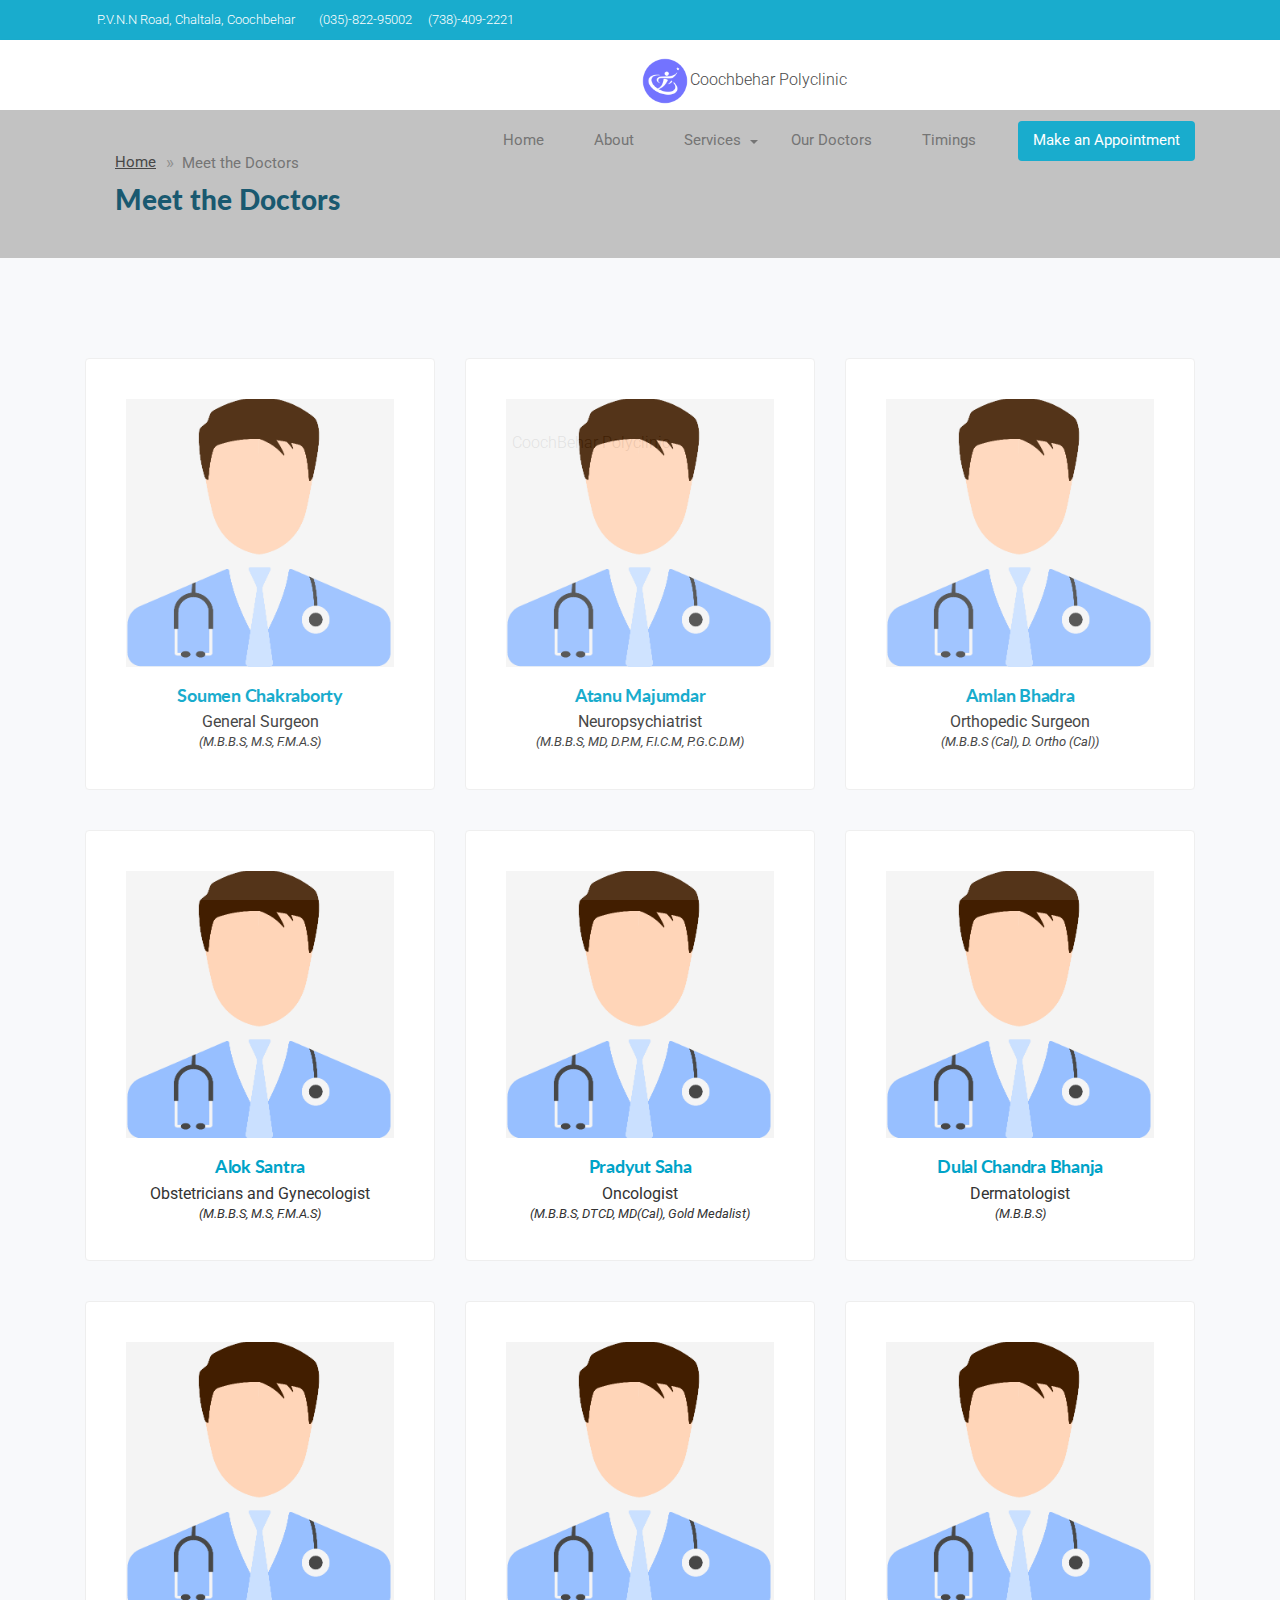
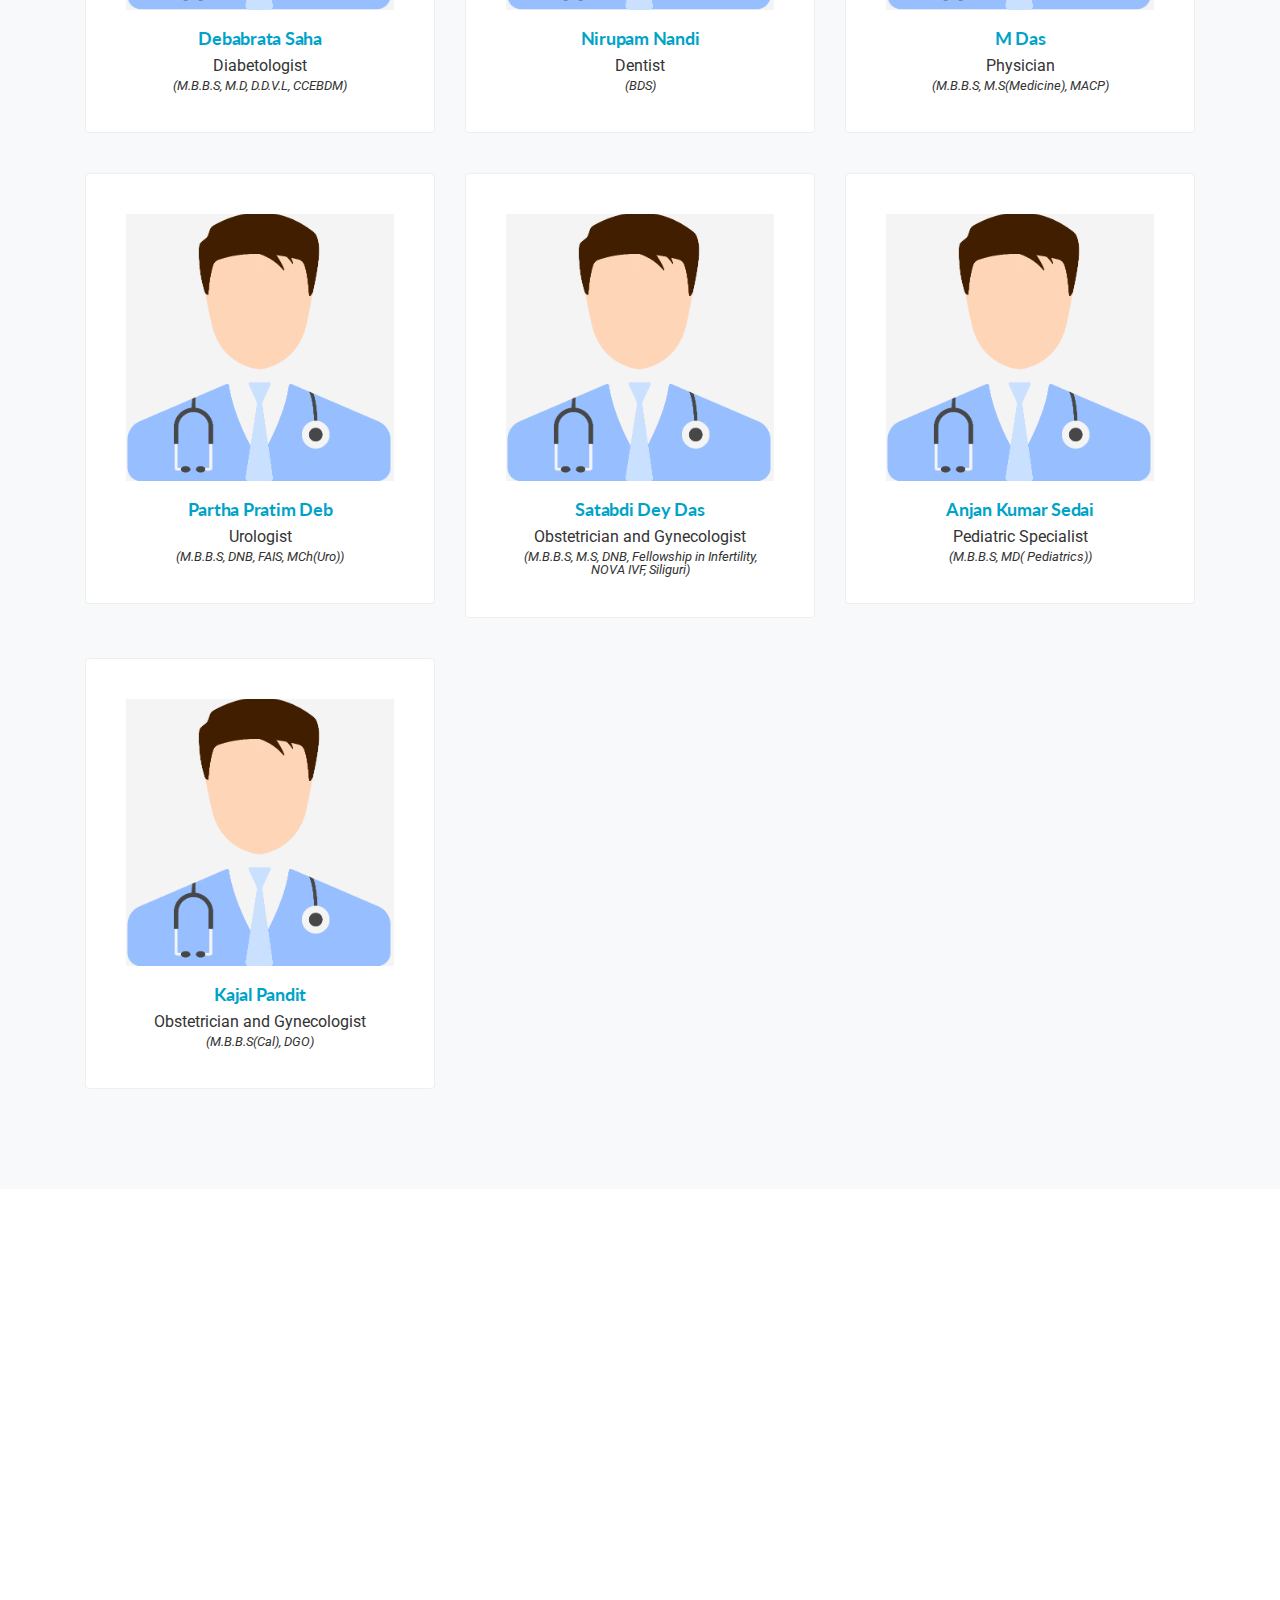
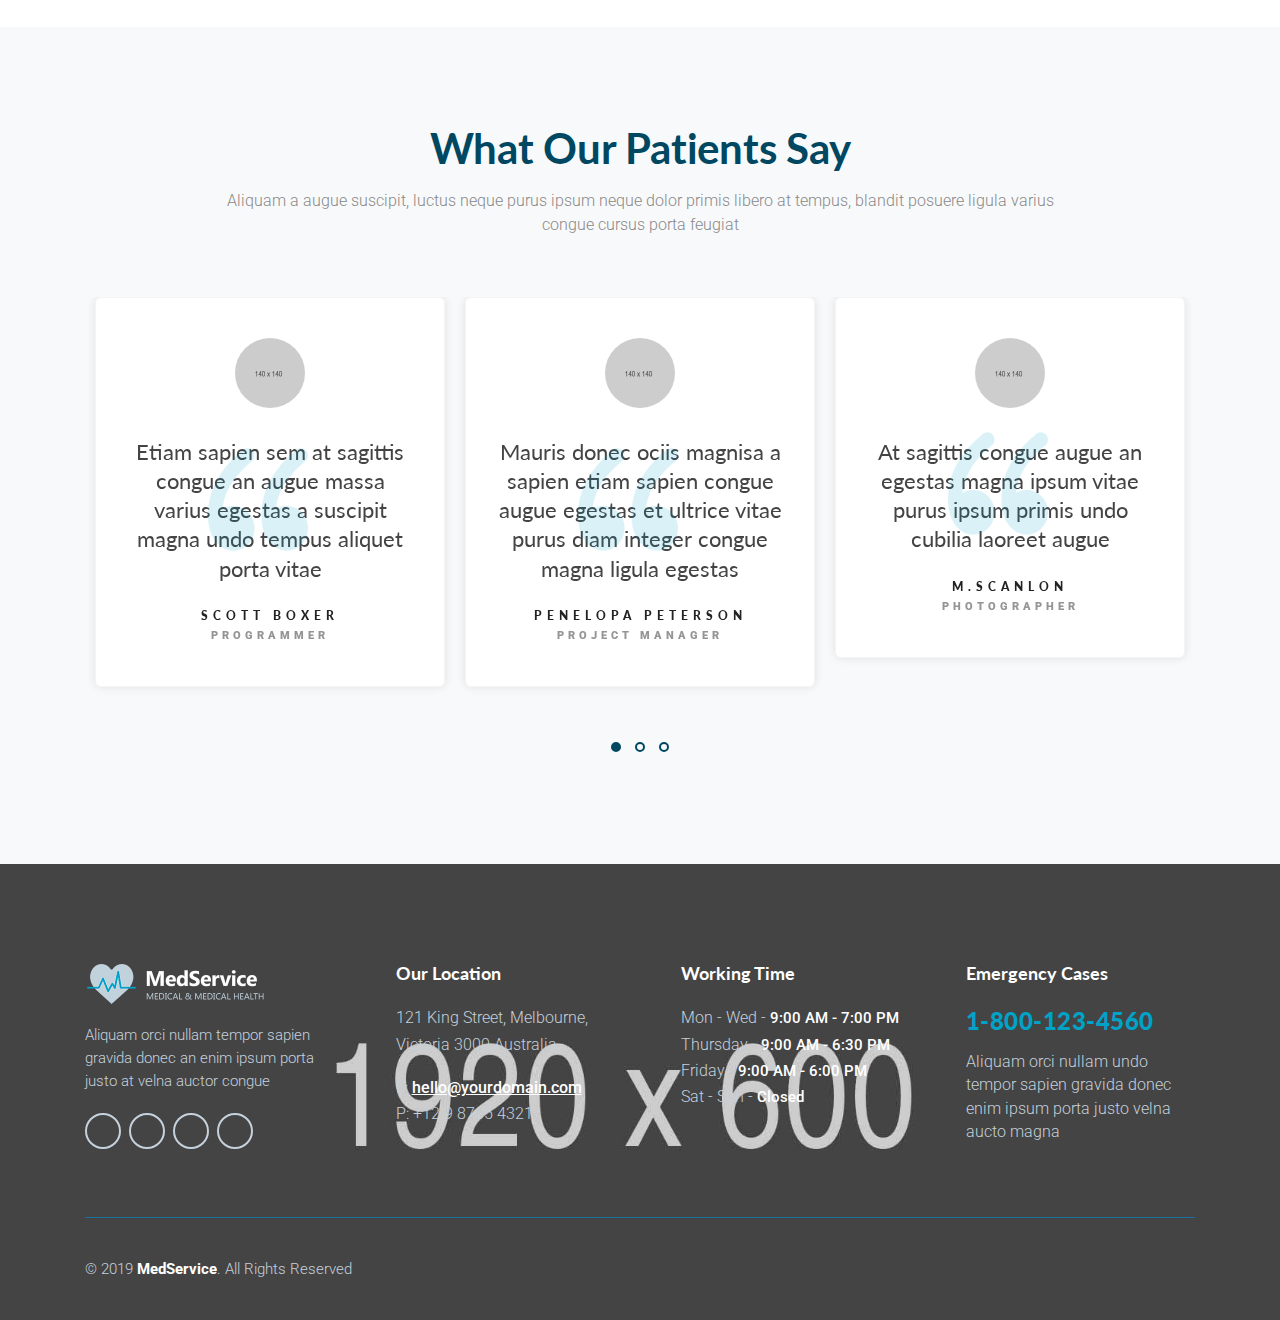
==== all-doctors.html @ 7e56c913 "Commit" ====
<!DOCTYPE html>
<!-- MedService - Medical & Medical Health Landing Page Template design by Jthemes -->
<!--[if lt IE 7 ]><html class="ie ie6" lang="en"> <![endif]-->
<!--[if IE 7 ]><html class="ie ie7" lang="en"> <![endif]-->
<!--[if IE 8 ]><html class="ie ie8" lang="en"> <![endif]-->
<!--[if (gte IE 9)|!(IE)]><!-->
<html lang="en">




	<head>

		<meta charset="utf-8">
		<meta http-equiv="X-UA-Compatible" content="IE=edge"/>
		<meta name="author" content="Jthemes"/>	
		<meta name="description" content="Coochbehar Polyclinic"/>
		<meta name="keywords" content="Responsive, HTML5 Template, Jthemes, One Page, Landing, Medical, Health, Healthcare, Doctor, Clinic, Care, Hospital">	
		<meta name="viewport" content="width=device-width, initial-scale=1.0"/>
				
  		<!-- SITE TITLE -->
		<title>CoochBehar Polyclinic - Medical and Medical Health</title>
							
		<!-- FAVICON AND TOUCH ICONS  -->
		<link rel="shortcut icon" href="images/0_logo-76x76.png" type="image/x-icon">
		<link rel="icon" href="images/0_logo-76x76.png" type="image/x-icon">
		<link rel="apple-touch-icon" sizes="152x152" href="images/0_logo-152x152.png">
		<link rel="apple-touch-icon" sizes="120x120" href="images/0_logo-120x120.png">
		<link rel="apple-touch-icon" sizes="76x76" href="images/0_logo-76x76.png">
		<link rel="apple-touch-icon" href="images/0_logo.png">

		<!-- GOOGLE FONTS -->
		<link href="https://fonts.googleapis.com/css?family=Roboto:300,400,500,700,900" rel="stylesheet"> 	
		<link href="https://fonts.googleapis.com/css?family=Lato:400,700,900" rel="stylesheet"> 

		<!-- BOOTSTRAP CSS -->
		<link href="css/bootstrap.min.css" rel="stylesheet">
				
		<!-- FONT ICONS -->
		<link href="https://use.fontawesome.com/releases/v5.7.2/css/all.css" integrity="sha384-fnmOCqbTlWIlj8LyTjo7mOUStjsKC4pOpQbqyi7RrhN7udi9RwhKkMHpvLbHG9Sr" rel="stylesheet" crossorigin="anonymous">		
		<link href="css/flaticon.css" rel="stylesheet">

		<!-- PLUGINS STYLESHEET -->
		<link href="css/menu.css" rel="stylesheet">	
		<link id="effect" href="css/dropdown-effects/fade-down.css" media="all" rel="stylesheet">
		<link href="css/magnific-popup.css" rel="stylesheet">	
		<link href="css/owl.carousel.min.css" rel="stylesheet">
		<link href="css/owl.theme.default.min.css" rel="stylesheet">
		<link href="css/animate.css" rel="stylesheet">
		<link href="css/jquery.datetimepicker.min.css" rel="stylesheet">
				
		<!-- TEMPLATE CSS -->
		<link href="css/style.css" rel="stylesheet">
		
		<!-- RESPONSIVE CSS -->
		<link href="css/responsive.css" rel="stylesheet"> 
	
	</head>




	<body>




		<!-- PRELOADER SPINNER
		============================================= -->	
		<div id="loader-wrapper">
			<div id="loader"><div class="loader-inner"></div>CoochBehar Polyclinic</div>
		</div>




		<!-- PAGE CONTENT
		============================================= -->	
		<div id="page" class="page">




			<!-- HEADER
			============================================= -->
			<header id="header" class="header">


				<!-- MOBILE HEADER -->
			    <div class="wsmobileheader clearfix">
			    	<a id="wsnavtoggle" class="wsanimated-arrow"><span></span></a>
			    	<span class="smllogo"><img src="images/logo.png" width="180" height="40" alt="mobile-logo"/>CoochBehar Polyclinic</span>
			    	<a href="tel:123456789" class="callusbtn"><i class="fas fa-phone"></i></a>
			 	</div>


			 	<!-- HEADER STRIP -->
			 	<div class="headtoppart bg-blue clearfix">
			    	<div class="headerwp clearfix">

			    		<!-- Address -->
			     		<div class="headertopleft">			     			
			        		<div class="address clearfix">
								<span>
									<i class="fas fa-map-marker-alt"></i>
									P.V.N.N Road, Chaltala, Coochbehar
								</span> 
								<a href="tel:(035)-822-95002" class="callusbtn"><i class="fas fa-phone"></i>(035)-822-95002</a>
								<a href="tel:123456789" class="callusbtn"><i class="fas fa-phone"></i>(738)-409-2221</a>
			            	</div>
			     		</div>

			     		<!-- Social Links -->
					    <div class="headertopright">
					        <a class="instagramicon" title="Instagram" href="https://www.instagram.com/coochbeharpolyclinic/"><i class="fab fa-instagram"></i> <span class="mobiletext02">Instagram</span></a>
					        <a class="facebookicon" title="Facebook" href="https://www.facebook.com/cobpoly/"><i class="fab fa-facebook-f"></i> <span class="mobiletext02">Facebook</span></a>
				      	</div>

				    </div>
			  	</div>	<!-- END HEADER STRIP -->


			  	<!-- NAVIGATION MENU -->
			  	<div class="wsmainfull menu clearfix">
    				<div class="wsmainwp clearfix">

    					<!-- LOGO IMAGE -->
    					<!-- For Retina Ready displays take a image with double the amount of pixels that your image will be displayed (e.g 360 x 80 pixels) -->
    					<div class="desktoplogo"><a href="#hero-1"><img src="images/0_logo-152x152.png"  width="50" height="50" alt="header-logo">Coochbehar Polyclinic</a></div>

    					<!-- MAIN MENU -->
      					<nav class="wsmenu clearfix">
        					<ul class="wsmenu-list">


        						<!-- DROPDOWN MENU -->
					        	<li aria-haspopup="true">
									<a href="index.html">Home </a>
					          	</li>	<!-- END DROPDOWN MENU -->


					          	<!-- PAGES -->
					          	<li aria-haspopup="true"><a href="#">About</a>
            						
							    </li>	<!-- END PAGES -->


					          	<!-- HALF MENU -->
					          	<li aria-haspopup="true"><a href="#">Services <span class="wsarrow"></span></a>
					            	<div class="wsmegamenu clearfix halfmenu">
					              		<div class="container-fluid">
					                		<div class="row">

					                			<!-- Links -->
							                	<ul class="col-lg-6 col-md-12 col-xs-12 link-list">
							                    	<li class="title">Our Services:</li>
								                    <li><a href="#">X-Ray</a></li>							                    
								                    <li><a href="#">Laboratory Test</a></li>
								                    <li><a href="#">Pharmacy Services</a></li>
								                    <li><a href="#">ECG</a></li>
								                    <li><a href="#">Physiotherapy</a></li>	
													<li><a href="#">Covid-19 Test</a></li>
													<li><a href="#">Blood Pressure</a></li>							                    
							                  	</ul>

							                  	<!-- Links -->
								                <ul class="col-lg-6 col-md-12 col-xs-12 link-list">
								                    <li class="title">Services At Home:</li>
								                    <li><a href="#">Home Delivery of Medicine</a></li>
								                    <li><a href="#">Blood Sample Collection</a></li>
								                    <li><a href="#">ECG Service</a></li>
								                </ul>

					                		</div>
					              		</div>
					            	</div>
					          	</li>	<!-- END HALF MENU -->


					          	<!-- MEGAMENU -->
					          	<li aria-haspopup="true"><a href="#">Our Doctors</a>
							    </li>	<!-- END MEGAMENU -->

								<!-- MEGAMENU -->
								<li aria-haspopup="true"><a href="#">Timings</a>
							    </li>	<!-- END MEGAMENU -->

							    
							    <!-- NAVIGATION MENU BUTTON -->
							    <li class="nl-simple header-btn" aria-haspopup="true"><a href="appointment.html">Make an Appointment</a></li>


        					</ul>
        				</nav>	<!-- END MAIN MENU -->

    				</div>
    			</div>	<!-- END NAVIGATION MENU -->


			</header>	<!-- END HEADER -->




			<!-- BREADCRUMB
			============================================= -->
			<div id="breadcrumb" class="division">
				<div class="container">
					<div class="row">						
						<div class="col">
							<div class=" breadcrumb-holder">

								<!-- Breadcrumb Nav -->
								<nav aria-label="breadcrumb">
								  	<ol class="breadcrumb">
								    	<li class="breadcrumb-item"><a href="index.html">Home</a></li>
								    	<li class="breadcrumb-item active" aria-current="page">Meet the Doctors</li>
								  	</ol>
								</nav>

								<!-- Title -->
								<h4 class="h4-sm steelblue-color">Meet the Doctors</h4>

							</div>
						</div>
					</div>  <!-- End row -->	
				</div>	<!-- End container -->		
			</div>	<!-- END BREADCRUMB -->	




			<!-- DOCTORS-3
			============================================= -->
			<section id="doctors-3" class="bg-lightgrey wide-60 doctors-section division">
				<div class="container">
					<div class="row">


						<!-- DOCTOR #1 -->
						<div class="col-md-6 col-lg-4">
							<div class="doctor-2">	

								<!-- Doctor Photo -->
								<div class="hover-overlay"> 
									<img class="img-fluid" src="images/0_doctor-images/default.png" alt="doctor-foto">	
								</div>								
														
								<!-- Doctor Meta -->		
								<div class="doctor-meta">

									<h5 class="h5-xs blue-color">Soumen Chakraborty</h5>
									<span>General Surgeon</span>
									<span style="padding-top: 5px; font-style:italic; font-size: smaller;">(M.B.B.S, M.S, F.M.A.S)</span>

									<!-- Button -->
									<!-- <a class="btn btn-sm btn-blue blue-hover mt-15" href="doctor-1.html" title="">View More Info</a> -->

								</div>	

							</div>								
						</div>	<!-- END DOCTOR #1 -->
						
						
						<!-- DOCTOR #2 -->
						<div class="col-md-6 col-lg-4">
							<div class="doctor-2">	
																						
								<!-- Doctor Photo -->
								<div class="hover-overlay"> 
									<img class="img-fluid" src="images/0_doctor-images/default.png" alt="doctor-foto">	
								</div>	

								<!-- Doctor Meta -->		
								<div class="doctor-meta">

									<h5 class="h5-xs blue-color">Atanu Majumdar</h5>
									<span>Neuropsychiatrist</span>
									<span style="padding-top: 5px; font-style:italic; font-size: smaller;">(M.B.B.S, MD, D.P.M, F.I.C.M, P.G.C.D.M)</span>

									<!-- Button -->
									<!-- <a class="btn btn-sm btn-blue blue-hover mt-15" href="doctor-2.html" title="">View More Info</a> -->

								</div>	

							</div>					
						</div>	<!-- END DOCTOR #2 -->
						
						
						<!-- DOCTOR #3 -->
						<div class="col-md-6 col-lg-4">
							<div class="doctor-2">	
																						
								<!-- Doctor Photo -->
								<div class="hover-overlay"> 
									<img class="img-fluid" src="images/0_doctor-images/default.png" alt="doctor-foto">	
								</div>	
								
								<!-- Doctor Meta -->		
								<div class="doctor-meta">

									<h5 class="h5-xs blue-color">Amlan Bhadra</h5>
									<span>Orthopedic Surgeon</span>
									<span style="padding-top: 5px; font-style:italic; font-size: smaller;">(M.B.B.S (Cal), D. Ortho (Cal))</span>

									<!-- Button -->
									<!-- <a class="btn btn-sm btn-blue blue-hover mt-15" href="doctor-1.html" title="">View More Info</a>	 -->

								</div>	

							</div>			
						</div>	<!-- END DOCTOR #3 -->
											
						
						<!-- DOCTOR #4 -->
						<div class="col-md-6 col-lg-4">
							<div class="doctor-2">	
																					
								<!-- Doctor Photo -->
								<div class="hover-overlay"> 
									<img class="img-fluid" src="images/0_doctor-images/default.png" alt="doctor-foto">	
								</div>	
								
								<!-- Doctor Meta -->		
								<div class="doctor-meta">

									<h5 class="h5-xs blue-color">Alok Santra</h5>
									<span>Obstetricians and Gynecologist</span>
									<span style="padding-top: 5px; font-style:italic; font-size: smaller;">(M.B.B.S, M.S, F.M.A.S)</span>

									<!-- Button -->
									<!-- <a class="btn btn-sm btn-blue blue-hover mt-15" href="doctor-2.html" title="">View More Info</a> -->

								</div>	

							</div>			
						</div>	<!-- END DOCTOR #4 -->


						<!-- DOCTOR #5 -->
						<div class="col-md-6 col-lg-4">
							<div class="doctor-2">	
								
								<!-- Doctor Photo -->
								<div class="hover-overlay"> 
									<img class="img-fluid" src="images/0_doctor-images/default.png" alt="doctor-foto">	
								</div>		
								
								<!-- Doctor Meta -->		
								<div class="doctor-meta">

									<h5 class="h5-xs blue-color">Pradyut Saha</h5>
									<span>Oncologist</span>
									<span style="padding-top: 5px; font-style:italic; font-size: smaller;">(M.B.B.S, DTCD, MD(Cal), Gold Medalist)</span>

									<!-- Button -->
									<!-- <a class="btn btn-sm btn-blue blue-hover mt-15" href="doctor-1.html" title="">View More Info</a> -->

								</div>

							</div>			
						</div>	<!-- END DOCTOR #5 -->


						<!-- DOCTOR #6 -->
						<div class="col-md-6 col-lg-4">
							<div class="doctor-2">	

								<!-- Doctor Photo -->
								<div class="hover-overlay"> 
									<img class="img-fluid" src="images/0_doctor-images/default.png" alt="doctor-foto">	
								</div>									
																			
								<!-- Doctor Meta -->		
								<div class="doctor-meta">

									<h5 class="h5-xs blue-color">Dulal Chandra Bhanja</h5>
									<span>Dermatologist</span>	
									<span style="padding-top: 5px; font-style:italic; font-size: smaller;">(M.B.B.S)</span>

									<!-- Button -->
									<!-- <a class="btn btn-sm btn-blue blue-hover mt-15" href="doctor-2.html" title="">View More Info</a> -->

								</div>
									
							</div>	
						</div>	<!-- END DOCTOR #6 -->


						<!-- DOCTOR #7 -->
						<div class="col-md-6 col-lg-4">
							<div class="doctor-2">	
																					
								<!-- Doctor Photo -->
								<div class="hover-overlay"> 
									<img class="img-fluid" src="images/0_doctor-images/default.png" alt="doctor-foto">	
								</div>	
								
								<!-- Doctor Meta -->		
								<div class="doctor-meta">

									<h5 class="h5-xs blue-color">Debabrata Saha</h5>
									<span>Diabetologist</span>
									<span style="padding-top: 5px; font-style:italic; font-size: smaller;">(M.B.B.S, M.D, D.D.V.L, CCEBDM)</span>

									<!-- Button -->
									<!-- <a class="btn btn-sm btn-blue blue-hover mt-15" href="doctor-1.html" title="">View More Info</a>	 -->

								</div>

							</div>			
						</div>	<!-- END DOCTOR #7 -->


						<!-- DOCTOR #8 -->
						<div class="col-md-6 col-lg-4">
							<div class="doctor-2">	
								
								<!-- Doctor Photo -->
								<div class="hover-overlay"> 
									<img class="img-fluid" src="images/0_doctor-images/default.png" alt="doctor-foto">	
								</div>								
														
								<!-- Doctor Meta -->		
								<div class="doctor-meta">

									<h5 class="h5-xs blue-color">Nirupam Nandi</h5>
									<span>Dentist</span>
									<span style="padding-top: 5px; font-style:italic; font-size: smaller;">(BDS)</span>

									<!-- Button -->
									<!-- <a class="btn btn-sm btn-blue blue-hover mt-15" href="doctor-2.html" title="">View More Info</a> -->

								</div>	

							</div>			
						</div>	<!-- END DOCTOR #8 -->


						<!-- DOCTOR #9 -->
						<div class="col-md-6 col-lg-4">
							<div class="doctor-2">	

								<!-- Doctor Photo -->
								<div class="hover-overlay"> 
									<img class="img-fluid" src="images/0_doctor-images/default.png" alt="doctor-foto">	
								</div>	

								<!-- Doctor Meta -->		
								<div class="doctor-meta">

									<h5 class="h5-xs blue-color">M Das</h5>
									<span>Physician</span>
									<span style="padding-top: 5px; font-style:italic; font-size: smaller;">(M.B.B.S, M.S(Medicine), MACP)</span>


								</div>	
									
							</div>	
						</div>	<!-- END DOCTOR #9 -->


						<!-- DOCTOR #10 -->
						<div class="col-md-6 col-lg-4">
							<div class="doctor-2">	

								<!-- Doctor Photo -->
								<div class="hover-overlay"> 
									<img class="img-fluid" src="images/0_doctor-images/default.png" alt="doctor-foto">	
								</div>	

								<!-- Doctor Meta -->		
								<div class="doctor-meta">

									<h5 class="h5-xs blue-color">Partha Pratim Deb</h5>
									<span>Urologist</span>
									<span style="padding-top: 5px; font-style:italic; font-size: smaller;">(M.B.B.S, DNB, FAIS, MCh(Uro))</span>


								</div>	
									
							</div>	
						</div>	<!-- END DOCTOR #10 -->



						<!-- DOCTOR #11 -->
						<div class="col-md-6 col-lg-4">
							<div class="doctor-2">	

								<!-- Doctor Photo -->
								<div class="hover-overlay"> 
									<img class="img-fluid" src="images/0_doctor-images/default.png" alt="doctor-foto">	
								</div>	

								<!-- Doctor Meta -->		
								<div class="doctor-meta">

									<h5 class="h5-xs blue-color">Satabdi Dey Das</h5>
									<span>Obstetrician and Gynecologist</span>
									<span style="padding-top: 5px; font-style:italic; font-size: smaller;">(M.B.B.S, M.S, DNB, Fellowship in Infertility, NOVA IVF, Siliguri)</span>


								</div>	
									
							</div>	
						</div>	<!-- END DOCTOR #11 -->



						<!-- DOCTOR #12 -->
						<div class="col-md-6 col-lg-4">
							<div class="doctor-2">	

								<!-- Doctor Photo -->
								<div class="hover-overlay"> 
									<img class="img-fluid" src="images/0_doctor-images/default.png" alt="doctor-foto">	
								</div>	

								<!-- Doctor Meta -->		
								<div class="doctor-meta">

									<h5 class="h5-xs blue-color">Anjan Kumar Sedai</h5>
									<span>Pediatric Specialist</span>
									<span style="padding-top: 5px; font-style:italic; font-size: smaller;">(M.B.B.S, MD( Pediatrics))</span>


								</div>	
									
							</div>	
						</div>	<!-- END DOCTOR #12 -->



						<!-- DOCTOR #13 -->
						<div class="col-md-6 col-lg-4">
							<div class="doctor-2">	

								<!-- Doctor Photo -->
								<div class="hover-overlay"> 
									<img class="img-fluid" src="images/0_doctor-images/default.png" alt="doctor-foto">	
								</div>	

								<!-- Doctor Meta -->		
								<div class="doctor-meta">

									<h5 class="h5-xs blue-color">Kajal Pandit</h5>
									<span>Obstetrician and Gynecologist</span>
									<span style="padding-top: 5px; font-style:italic; font-size: smaller;">(M.B.B.S(Cal), DGO)</span>


								</div>	
									
							</div>	
						</div>	<!-- END DOCTOR #13 -->


					</div>	    <!-- End row -->
				</div>	   <!-- End container -->
			</section>	<!-- END DOCTORS-3 -->




			<!-- STATISTIC-1
			============================================= -->
			<div id="statistic-1" class="bg-scroll statistic-section division">
				<div class="container white-color">
					<div class="row">


						<!-- STATISTIC BLOCK #1 -->
						<div class="col-md-6 col-lg-3">						
							<div class="statistic-block icon-lg wow fadeInUp" data-wow-delay="0.4s">

								<!-- Icon  -->
								<span class="flaticon-062-cardiogram-3"></span>

								<!-- Text -->
								<h5 class="statistic-number">9,<span class="count-element">632</span></h5>
								<p class="txt-400">Happy Patients</p>																			
													
							</div>								
						</div>


						<!-- STATISTIC BLOCK #2 -->
						<div class="col-md-6 col-lg-3">								
							<div class="statistic-block icon-lg wow fadeInUp" data-wow-delay="0.6s">

								<!-- Icon  -->
								<span class="flaticon-137-doctor"></span>

								<!-- Text -->
								<h5 class="statistic-number"><span class="count-element">178</span></h5>	
								<p class="txt-400">Qualified Doctors</p>										
																		
							</div>							
						</div>


						<!-- STATISTIC BLOCK #3 -->
						<div class="col-md-6 col-lg-3">					
							<div class="statistic-block icon-lg wow fadeInUp" data-wow-delay="0.8s">	

								<!-- Icon  -->
								<span class="flaticon-065-hospital-bed"></span>

								<!-- Text -->
								<h5 class="statistic-number"><span class="count-element">864</span></h5>
								<p class="txt-400">Clinic Rooms</p>									

							</div>						
						</div>
					

						<!-- STATISTIC BLOCK #4 -->
						<div class="col-md-6 col-lg-3">						
							<div class="statistic-block icon-lg wow fadeInUp" data-wow-delay="1s">	

								<!-- Icon  -->
								<span class="flaticon-040-placeholder"></span>

								<!-- Text -->	
								<h5 class="statistic-number"><span class="count-element">473</span></h5>
								<p class="txt-400">Local Partners</p>				
								
							</div>						
						</div>


					</div>  <!-- End row -->
				</div>	 <!-- End container -->		
			</div>	 <!-- END STATISTIC-1 -->




			<!-- TESTIMONIALS-2
			============================================= -->
			<section id="reviews-2" class="bg-lightgrey wide-100 reviews-section division">
				<div class="container">


					<!-- SECTION TITLE -->	
					<div class="row">	
						<div class="col-lg-10 offset-lg-1 section-title">		

							<!-- Title 	-->	
							<h3 class="h3-md steelblue-color">What Our Patients Say</h3>	

							<!-- Text -->
							<p>Aliquam a augue suscipit, luctus neque purus ipsum neque dolor primis libero at tempus, 
							   blandit posuere ligula varius congue cursus porta feugiat
							</p>
										
						</div> 
					</div>	 <!-- END SECTION TITLE -->
				
					
					<!-- TESTIMONIALS CONTENT -->
					<div class="row">
						<div class="col-md-12">					
							<div class="owl-carousel owl-theme reviews-holder">

						
								<!-- TESTIMONIAL #1 -->
								<div class="review-2">
									<div class="review-txt text-center">

										<!-- Quote -->
										<div class="quote"><img src="images/quote.png" alt="quote-img" /></div>	

										<!-- Author Avatar -->
										<div class="testimonial-avatar">
											<img src="images/review-author-1.jpg" alt="testimonial-avatar">
										</div>
																
										<!-- Testimonial Text -->
										<p>Etiam sapien sem at sagittis congue an augue massa varius egestas a suscipit
										   magna undo tempus aliquet porta vitae
										</p>	

										<!-- Testimonial Author -->
										<div class="review-author">
											<h5 class="h5-sm">Scott Boxer</h5>	
											<span>Programmer</span>	
										</div>							
																
									</div>						
								</div>	<!--END  TESTIMONIAL #1 -->
						
						
								<!-- TESTIMONIAL #2 -->
								<div class="review-2">
									<div class="review-txt text-center">

										<!-- Quote -->
										<div class="quote"><img src="images/quote.png" alt="quote-img" /></div>	

										<!-- Author Avatar -->
										<div class="testimonial-avatar">
											<img src="images/review-author-2.jpg" alt="testimonial-avatar">
										</div>
																
										<!-- Testimonial Text -->
										<p>Mauris donec ociis magnisa a sapien etiam sapien congue augue egestas et ultrice
										   vitae purus diam integer congue magna ligula egestas
										</p>										

										<!-- Testimonial Author -->
										<div class="review-author">
											<h5 class="h5-sm">Penelopa Peterson</h5>	
											<span>Project Manager</span>	
										</div>

									</div>						
								</div>	<!-- END TESTIMONIAL #2 -->
						
						
								<!-- TESTIMONIAL #3 -->
								<div class="review-2">
									<div class="review-txt text-center">

										<!-- Quote -->
										<div class="quote"><img src="images/quote.png" alt="quote-img" /></div>	

										<!-- Author Avatar -->
										<div class="testimonial-avatar">
											<img src="images/review-author-3.jpg" alt="testimonial-avatar">
										</div>
																
										<!-- Testimonial Text -->
										<p>At sagittis congue augue an egestas magna ipsum vitae purus ipsum primis undo cubilia
										   laoreet augue	   
										</p>

										<!-- Testimonial Author -->
										<div class="review-author">
											<h5 class="h5-sm">M.Scanlon</h5>	
											<span>Photographer</span>	
										</div>

									</div>						
								</div>	<!-- END TESTIMONIAL #3 -->


								<!-- TESTIMONIAL #4 -->
								<div class="review-2">
									<div class="review-txt text-center">

										<!-- Quote -->
										<div class="quote"><img src="images/quote.png" alt="quote-img" /></div>

										<!-- Author Avatar -->
										<div class="testimonial-avatar">
											<img src="images/review-author-4.jpg" alt="testimonial-avatar">
										</div>	
																
										<!-- Testimonial Text -->
										<p>Mauris donec ociis magnis sapien etiam sapien congue augue pretium ligula 
										   a lectus aenean magna mauris
										</p>

										<!-- Testimonial Author -->
										<div class="review-author">
											<h5 class="h5-sm">Jeremy Kruse</h5>	
											<span>Graphic Designer</span>	
										</div>
					
									</div>						
								</div>	<!-- END TESTIMONIAL #4 -->
								
								
								<!-- TESTIMONIAL #5 -->
								<div class="review-2">
									<div class="review-txt text-center">

										<!-- Quote -->
										<div class="quote"><img src="images/quote.png" alt="quote-img" /></div>	

										<!-- Author Avatar -->
										<div class="testimonial-avatar">
											<img src="images/review-author-5.jpg" alt="testimonial-avatar">
										</div>
																
										<!-- Testimonial Text -->
										<p>An augue in cubilia laoreet magna suscipit egestas magna ipsum at purus ipsum
										   primis in augue ulta ligula egestas
										</p>

										<!-- Testimonial Author -->
										<div class="review-author">
											<h5 class="h5-sm">Evelyn Martinez</h5>	
											<span>Senior UX/UI Designer</span>	
										</div>						
																
									</div>						
								</div>	<!-- END TESTIMONIAL #5 -->
								
								
								<!-- TESTIMONIAL #6 -->
								<div class="review-2">
									<div class="review-txt text-center">

										<!-- Quote -->
										<div class="quote"><img src="images/quote.png" alt="quote-img" /></div>

										<!-- Author Avatar -->
										<div class="testimonial-avatar">
											<img src="images/review-author-6.jpg" alt="testimonial-avatar">
										</div>	
																
										<!-- Testimonial Text -->
										<p>An augue cubilia laoreet undo magna at risus suscipit egestas magna an ipsum ligula
										   vitae and purus ipsum primis
										</p>

										<!-- Testimonial Author -->
										<div class="review-author">
											<h5 class="h5-sm">Dan Hodges</h5>	
											<span>Internet Surfer</span>	
										</div>

									</div>						
								</div>	<!-- END TESTIMONIAL #6 -->
								
								
								<!-- TESTIMONIAL #7 -->
								<div class="review-2">
									<div class="review-txt text-center">

										<!-- Quote -->
										<div class="quote"><img src="images/quote.png" alt="quote-img" /></div>	

										<!-- Author Avatar -->
										<div class="testimonial-avatar">
											<img src="images/review-author-7.jpg" alt="testimonial-avatar">
										</div>
																
										<!-- Testimonial Text -->
										<p>Augue egestas volutpat egestas augue in cubilia laoreet magna suscipit luctus
										   and dolor blandit vitae
										</p>

										<!-- Testimonial Author -->
										<div class="review-author">
											<h5 class="h5-sm">Isabel M.</h5>	
											<span>SEO Manager</span>	
										</div>

									</div>						
								</div>	<!-- END TESTIMONIAL #7 -->


								<!-- TESTIMONIAL #8 -->
								<div class="review-2">
									<div class="review-txt text-center">

										<!-- Quote -->
										<div class="quote"><img src="images/quote.png" alt="quote-img" /></div>	

										<!-- Author Avatar -->
										<div class="testimonial-avatar">
											<img src="images/review-author-8.jpg" alt="testimonial-avatar">
										</div>
																
										<!-- Testimonial Text -->
										<p>Augue egestas volutpat egestas augue in cubilia laoreet magna suscipit luctus
										   and dolor blandit vitae
										</p>

										<!-- Testimonial Author -->
										<div class="review-author">
											<h5 class="h5-sm">Alex Ross</h5>	
											<span>Patient</span>	
										</div>							
																
									</div>						
								</div>	<!-- END TESTIMONIAL #8 -->


								<!-- TESTIMONIAL #9-->
								<div class="review-2">
									<div class="review-txt text-center">

										<!-- Quote -->
										<div class="quote"><img src="images/quote.png" alt="quote-img" /></div>

										<!-- Author Avatar -->
										<div class="testimonial-avatar">
											<img src="images/review-author-9.jpg" alt="testimonial-avatar">
										</div>	
																
										<!-- Testimonial Text -->
										<p>Augue egestas volutpat egestas augue in cubilia laoreet magna suscipit luctus
										   magna dolor neque vitae 								   
										</p>

										<!-- Testimonial Author -->
										<div class="review-author">
											<h5 class="h5-sm">Alisa Milano</h5>	
											<span>Housewife</span>	
										</div>
						
									</div>						
								</div>	<!-- END TESTIMONIAL #9 -->

							
							</div>
						</div>									
					</div>	<!-- END TESTIMONIALS CONTENT --> 
							
						
				</div>	   <!-- End container -->
			</section>	 <!-- END TESTIMONIALS-2 -->


	

			<!-- FOOTER-1
			============================================= -->
			<footer id="footer-1" class="bg-image wide-40 footer division">
				<div class="container">


					<!-- FOOTER CONTENT -->
					<div class="row">	


						<!-- FOOTER INFO -->
						<div class="col-md-6 col-lg-3">
							<div class="footer-info mb-40">

								<!-- Footer Logo -->
								<!-- For Retina Ready displays take a image with double the amount of pixels that your image will be displayed (e.g 360 x 80  pixels) -->
								<img src="images/footer-logo-white.png" width="180" height="40" alt="footer-logo">

								<!-- Text -->	
								<p class="p-sm mt-20">Aliquam orci nullam tempor sapien gravida donec an enim ipsum porta
								   justo at velna auctor congue
								</p>  

								<!-- Social Icons -->
								<div class="footer-socials-links mt-20">
									<ul class="foo-socials text-center clearfix">

										<li><a href="#" class="ico-facebook"><i class="fab fa-facebook-f"></i></a></li>
										<li><a href="#" class="ico-twitter"><i class="fab fa-twitter"></i></a></li>	
										<li><a href="#" class="ico-google-plus"><i class="fab fa-google-plus-g"></i></a></li>
										<li><a href="#" class="ico-tumblr"><i class="fab fa-tumblr"></i></a></li>			
																																				
										<!--
										<li><a href="#" class="ico-behance"><i class="fab fa-behance"></i></a></li>	
										<li><a href="#" class="ico-dribbble"><i class="fab fa-dribbble"></i></a></li>											
										<li><a href="#" class="ico-instagram"><i class="fab fa-instagram"></i></a></li>	
										<li><a href="#" class="ico-linkedin"><i class="fab fa-linkedin-in"></i></a></li>
										<li><a href="#" class="ico-pinterest"><i class="fab fa-pinterest-p"></i></a></li>									
										<li><a href="#" class="ico-youtube"><i class="fab fa-youtube"></i></a></li>											
										<li><a href="#" class="ico-vk"><i class="fab fa-vk"></i></a></li>
										<li><a href="#" class="ico-yelp"><i class="fab fa-yelp"></i></a></li>
										<li><a href="#" class="ico-yahoo"><i class="fab fa-yahoo"></i></a></li>
									    -->	

									</ul>									
								</div>	
							
							</div>		
						</div>


						<!-- FOOTER CONTACTS -->
						<div class="col-md-6 col-lg-3">
							<div class="footer-box mb-40">
							
								<!-- Title -->
								<h5 class="h5-xs">Our Location</h5>

								<!-- Address -->
								<p>121 King Street, Melbourne,</p> 
								<p>Victoria 3000 Australia</p>
								
								<!-- Email -->
								<p class="foo-email mt-20">E: <a href="mailto:yourdomain@mail.com">hello@yourdomain.com</a></p>

								<!-- Phone -->
								<p>P: +12 9 8765 4321</p>

							</div>
						</div>


						<!-- FOOTER WORKING HOURS -->
						<div class="col-md-6 col-lg-3">
							<div class="footer-box mb-40">
							
								<!-- Title -->
								<h5 class="h5-xs">Working Time</h5>

								<!-- Working Hours -->
								<p class="p-sm">Mon - Wed - <span>9:00 AM - 7:00 PM</span></p>
								<p class="p-sm">Thursday - <span>9:00 AM - 6:30 PM</span></p>
								<p class="p-sm">Friday - <span>9:00 AM - 6:00 PM</span></p>
								<p class="p-sm">Sat - Sun - <span>Closed</span></p>									

							</div>
						</div>


						<!-- FOOTER PHONE NUMBER -->
						<div class="col-md-6 col-lg-3">
							<div class="footer-box mb-40">
												
								<!-- Title -->
								<h5 class="h5-xs">Emergency Cases</h5>

								<!-- Footer List -->
								<h5 class="h5-xl blue-color">1-800-123-4560</h5>

								<!-- Text -->	
								<p class="p-sm mt-15">Aliquam orci nullam undo tempor sapien gravida donec enim ipsum porta
								   justo velna aucto magna
								</p> 																												

							</div>
						</div>	


					</div>	  <!-- END FOOTER CONTENT -->


					<!-- FOOTER COPYRIGHT -->
					<div class="bottom-footer">
						<div class="row">
							<div class="col-md-12">
								<p class="footer-copyright">&copy; 2019 <span>MedService</span>. All Rights Reserved</p>
							</div>
						</div>
					</div>


				</div>	   <!-- End container -->										
			</footer>	<!-- END FOOTER-1 -->




		</div>	<!-- END PAGE CONTENT -->



		<!-- EXTERNAL SCRIPTS
		============================================= -->	
		<script src="js/jquery-3.3.1.min.js"></script>
		<script src="js/bootstrap.min.js"></script>	
		<script src="js/modernizr.custom.js"></script>
		<script src="js/jquery.easing.js"></script>
		<script src="js/jquery.appear.js"></script>
		<script src="js/jquery.stellar.min.js"></script>	
		<script src="js/menu.js"></script>
		<script src="js/sticky.js"></script>
		<script src="js/jquery.scrollto.js"></script>
		<script src="js/materialize.js"></script>	
		<script src="js/owl.carousel.min.js"></script>
		<script src="js/jquery.magnific-popup.min.js"></script>	
		<script src="js/imagesloaded.pkgd.min.js"></script>
		<script src="js/isotope.pkgd.min.js"></script>
		<script src="js/hero-form.js"></script>
		<script src="js/contact-form.js"></script>
		<script src="js/comment-form.js"></script>
		<script src="js/appointment-form.js"></script>
		<script src="js/jquery.datetimepicker.full.js"></script>		
		<script src="js/jquery.validate.min.js"></script>	
		<script src="js/jquery.ajaxchimp.min.js"></script>
		<script src="js/wow.js"></script>	
	
		<!-- Custom Script -->		
		<script src="js/custom.js"></script>

		<script> 
			new WOW().init();
		</script>

		<!-- HTML5 shim, for IE6-8 support of HTML5 elements. All other JS at the end of file. -->
		<!-- [if lt IE 9]>
			<script src="js/html5shiv.js" type="text/javascript"></script>
			<script src="js/respond.min.js" type="text/javascript"></script>
		<![endif] -->

		<!-- Google Analytics: Change UA-XXXXX-X to be your site's ID. Go to http://www.google.com/analytics/ for more information. -->	
		<!--
		<script>
			window.ga=window.ga||function(){(ga.q=ga.q||[]).push(arguments)};ga.l=+new Date;
			ga('create', 'UA-XXXXX-Y', 'auto');
			ga('send', 'pageview');
		</script>
		<script async src='https://www.google-analytics.com/analytics.js'></script>
		-->
		<!-- End Google Analytics -->

	</body>



</html>
---- css/flaticon.css ----
/*
  	Flaticon icon font: Flaticon
  	Creation date: 12/09/2017 10:18
  	*/

@font-face {
  font-family: "Flaticon";
  src: url("../fonts/Flaticon.eot");
  src: url("../fonts/Flaticon.eot?#iefix") format("embedded-opentype"),
       url("../fonts/Flaticon.woff") format("woff"),
       url("../fonts/Flaticon.ttf") format("truetype"),
       url("../fonts/Flaticon.svg#Flaticon") format("svg");
  font-weight: normal;
  font-style: normal;
}

@media screen and (-webkit-min-device-pixel-ratio:0) {
  @font-face {
    font-family: "Flaticon";
    src: url("../fonts/Flaticon.svg#Flaticon") format("svg");
  }
}

[class^="flaticon-"]:before, [class*=" flaticon-"]:before,
[class^="flaticon-"]:after, [class*=" flaticon-"]:after {   
  font-family: Flaticon;
  font-size: 20px;
  font-style: normal;
  margin-left: 0;
}

.flaticon-001-clock-1:before { content: "\f100"; }
.flaticon-002-medicine-2:before { content: "\f101"; }
.flaticon-003-chat:before { content: "\f102"; }
.flaticon-004-blood-sample-2:before { content: "\f103"; }
.flaticon-005-blood-donation-3:before { content: "\f104"; }
.flaticon-006-cardiogram-8:before { content: "\f105"; }
.flaticon-007-calendar-3:before { content: "\f106"; }
.flaticon-008-ambulance-6:before { content: "\f107"; }
.flaticon-009-cardiogram-7:before { content: "\f108"; }
.flaticon-010-mortar-2:before { content: "\f109"; }
.flaticon-011-atoms:before { content: "\f10a"; }
.flaticon-012-calendar-2:before { content: "\f10b"; }
.flaticon-013-blood-donation-2:before { content: "\f10c"; }
.flaticon-014-clinic-history-8:before { content: "\f10d"; }
.flaticon-015-blood-donation-1:before { content: "\f10e"; }
.flaticon-016-doctor-1:before { content: "\f10f"; }
.flaticon-017-molecules:before { content: "\f110"; }
.flaticon-018-scale-1:before { content: "\f111"; }
.flaticon-019-skull:before { content: "\f112"; }
.flaticon-020-hospital-bed-1:before { content: "\f113"; }
.flaticon-021-hospital-9:before { content: "\f114"; }
.flaticon-022-fish:before { content: "\f115"; }
.flaticon-023-knife:before { content: "\f116"; }
.flaticon-024-spermatozoon:before { content: "\f117"; }
.flaticon-025-printer:before { content: "\f118"; }
.flaticon-026-bones:before { content: "\f119"; }
.flaticon-027-stomach:before { content: "\f11a"; }
.flaticon-028-cardiogram-6:before { content: "\f11b"; }
.flaticon-029-stretcher-1:before { content: "\f11c"; }
.flaticon-030-clinic-history-7:before { content: "\f11d"; }
.flaticon-031-scanner:before { content: "\f11e"; }
.flaticon-032-laptop-3:before { content: "\f11f"; }
.flaticon-033-scale:before { content: "\f120"; }
.flaticon-034-folder:before { content: "\f121"; }
.flaticon-035-clinic-history-6:before { content: "\f122"; }
.flaticon-036-hospital-8:before { content: "\f123"; }
.flaticon-037-tablets:before { content: "\f124"; }
.flaticon-038-medicine-book-1:before { content: "\f125"; }
.flaticon-039-emergency-call-1:before { content: "\f126"; }
.flaticon-040-placeholder:before { content: "\f127"; }
.flaticon-041-helicopter:before { content: "\f128"; }
.flaticon-042-hospital-7:before { content: "\f129"; }
.flaticon-043-dropper-1:before { content: "\f12a"; }
.flaticon-044-dumbbell:before { content: "\f12b"; }
.flaticon-045-molecule:before { content: "\f12c"; }
.flaticon-046-cardiogram-5:before { content: "\f12d"; }
.flaticon-047-head:before { content: "\f12e"; }
.flaticon-048-lungs:before { content: "\f12f"; }
.flaticon-049-glasses:before { content: "\f130"; }
.flaticon-050-mortar-1:before { content: "\f131"; }
.flaticon-051-emergency-call:before { content: "\f132"; }
.flaticon-052-flask-2:before { content: "\f133"; }
.flaticon-053-medical-history:before { content: "\f134"; }
.flaticon-054-ambulance-5:before { content: "\f135"; }
.flaticon-055-calendar-1:before { content: "\f136"; }
.flaticon-056-first-aid-kit-5:before { content: "\f137"; }
.flaticon-057-crutch:before { content: "\f138"; }
.flaticon-058-blood-transfusion-2:before { content: "\f139"; }
.flaticon-059-ambulance-4:before { content: "\f13a"; }
.flaticon-060-cardiogram-4:before { content: "\f13b"; }
.flaticon-061-nuclear-1:before { content: "\f13c"; }
.flaticon-062-cardiogram-3:before { content: "\f13d"; }
.flaticon-063-thermometer-2:before { content: "\f13e"; }
.flaticon-064-hospital-6:before { content: "\f13f"; }
.flaticon-065-hospital-bed:before { content: "\f140"; }
.flaticon-066-cardiogram-2:before { content: "\f141"; }
.flaticon-067-clinic-history-5:before { content: "\f142"; }
.flaticon-068-ambulance-3:before { content: "\f143"; }
.flaticon-069-test-tube:before { content: "\f144"; }
.flaticon-070-first-aid-kit-4:before { content: "\f145"; }
.flaticon-071-clipboard-2:before { content: "\f146"; }
.flaticon-072-hospital-5:before { content: "\f147"; }
.flaticon-073-laptop-2:before { content: "\f148"; }
.flaticon-074-laptop-1:before { content: "\f149"; }
.flaticon-075-cardiogram-1:before { content: "\f14a"; }
.flaticon-076-microscope:before { content: "\f14b"; }
.flaticon-077-ribbon:before { content: "\f14c"; }
.flaticon-078-patch-2:before { content: "\f14d"; }
.flaticon-079-safebox:before { content: "\f14e"; }
.flaticon-080-shield:before { content: "\f14f"; }
.flaticon-081-dropper:before { content: "\f150"; }
.flaticon-082-pills-3:before { content: "\f151"; }
.flaticon-083-stethoscope:before { content: "\f152"; }
.flaticon-084-pills-2:before { content: "\f153"; }
.flaticon-085-blood-sample-1:before { content: "\f154"; }
.flaticon-086-flask-1:before { content: "\f155"; }
.flaticon-087-glass-of-water:before { content: "\f156"; }
.flaticon-088-injection-1:before { content: "\f157"; }
.flaticon-089-blood-transfusion-1:before { content: "\f158"; }
.flaticon-090-vaccine:before { content: "\f159"; }
.flaticon-091-no-smoking:before { content: "\f15a"; }
.flaticon-092-clock:before { content: "\f15b"; }
.flaticon-093-pills-1:before { content: "\f15c"; }
.flaticon-094-blood-drop-1:before { content: "\f15d"; }
.flaticon-095-patch-1:before { content: "\f15e"; }
.flaticon-096-calendar:before { content: "\f15f"; }
.flaticon-097-flask:before { content: "\f160"; }
.flaticon-098-blood-drop:before { content: "\f161"; }
.flaticon-099-first-aid-kit-3:before { content: "\f162"; }
.flaticon-100-voltmeter:before { content: "\f163"; }
.flaticon-101-cardiogram:before { content: "\f164"; }
.flaticon-102-hospital-4:before { content: "\f165"; }
.flaticon-103-nuclear:before { content: "\f166"; }
.flaticon-104-blood-sample:before { content: "\f167"; }
.flaticon-105-first-aid-kit-2:before { content: "\f168"; }
.flaticon-106-first-aid-kit-1:before { content: "\f169"; }
.flaticon-107-medicine-1:before { content: "\f16a"; }
.flaticon-108-hospital-3:before { content: "\f16b"; }
.flaticon-109-injection:before { content: "\f16c"; }
.flaticon-110-hospital-2:before { content: "\f16d"; }
.flaticon-111-ambulance-2:before { content: "\f16e"; }
.flaticon-112-mortar:before { content: "\f16f"; }
.flaticon-113-clinic-history-4:before { content: "\f170"; }
.flaticon-114-pill:before { content: "\f171"; }
.flaticon-115-ambulance-1:before { content: "\f172"; }
.flaticon-116-patch:before { content: "\f173"; }
.flaticon-117-stretcher:before { content: "\f174"; }
.flaticon-118-blood-transfusion:before { content: "\f175"; }
.flaticon-119-clipboard-1:before { content: "\f176"; }
.flaticon-120-monitor-1:before { content: "\f177"; }
.flaticon-121-smartphone-4:before { content: "\f178"; }
.flaticon-122-clinic-history-3:before { content: "\f179"; }
.flaticon-123-smartphone-3:before { content: "\f17a"; }
.flaticon-124-laptop:before { content: "\f17b"; }
.flaticon-125-clinic-history-2:before { content: "\f17c"; }
.flaticon-126-medicine:before { content: "\f17d"; }
.flaticon-127-thermometer-1:before { content: "\f17e"; }
.flaticon-128-thermometer:before { content: "\f17f"; }
.flaticon-129-hospital-1:before { content: "\f180"; }
.flaticon-130-clinic-history-1:before { content: "\f181"; }
.flaticon-131-venus:before { content: "\f182"; }
.flaticon-132-medicine-book:before { content: "\f183"; }
.flaticon-133-smartphone-2:before { content: "\f184"; }
.flaticon-134-smartphone-1:before { content: "\f185"; }
.flaticon-135-hospital:before { content: "\f186"; }
.flaticon-136-monitor:before { content: "\f187"; }
.flaticon-137-doctor:before { content: "\f188"; }
.flaticon-138-loupe:before { content: "\f189"; }
.flaticon-139-first-aid-kit:before { content: "\f18a"; }
.flaticon-140-healthcare:before { content: "\f18b"; }
.flaticon-141-clinic-history:before { content: "\f18c"; }
.flaticon-142-ambulance:before { content: "\f18d"; }
.flaticon-143-teeth:before { content: "\f18e"; }
.flaticon-144-blood-donation:before { content: "\f18f"; }
.flaticon-145-flag:before { content: "\f190"; }
.flaticon-146-archive:before { content: "\f191"; }
.flaticon-147-pills:before { content: "\f192"; }
.flaticon-148-smartphone:before { content: "\f193"; }
.flaticon-149-bottle:before { content: "\f194"; }
.flaticon-150-clipboard:before { content: "\f195"; }
---- css/menu.css ----
/*
 * Plugin: Web Slide Navigation System
 * Demo Link: https://uxwing.com/webslide/
 * Author: UXWing
 * License: http://codecanyon.net/licenses/standard
*/
/* ======== Find Below Table of Content Points to Go Relevant Section  =========
[Table of contents DESKTOP]
Desktop Base CSS
Desktop Main Menu CSS
- Desktop Search Bar
Desktop Drop Down Menu CSS 
Desktop Mega Menus CSS
-> Desktop Half Menu CSS
-> Desktop HTML Form Menu CSS
Desktop Extra CSS

[Table of contents MOBILE ]
Mobile Menu Change Brake Point
Mobile Base CSS
Mobile Main Menu CSS
Mobile Slide Down Links CSS
Mobile Mega Menus CSS
Mobile Header CSS
 -> Mobile Search Bar
 -> Mobile Toggle Menu icon (X ICON)
Mobile Overlay/Drawer CSS
Mobile Sub Menu Expander Arrows
Mobile Extra CSS
Extra @Media Query

/*------------------------------------------*/
/*  Desktop Base CSS
--------------------------------------------*/

.wsmenu html,
.wsmenu body,
.wsmenu iframe,
.wsmenu h1,
.wsmenu h2,
.wsmenu h3,
.wsmenu h4,
.wsmenu h5,
.wsmenu h6 {
  margin: 0;
  padding: 0;
  border: 0;
  font: inherit;
  vertical-align: baseline;
  font-weight: normal;
  font-size: 12px;
  line-height: 18px;
  font-family: Helvetica, sans-serif;
  -webkit-font-smoothing: subpixel-antialiased;
  font-smoothing: antialiased;
  font-smooth: antialiased;
  -webkit-text-size-adjust: 100%;
  -ms-text-size-adjust: 100%;
  -webkit-font-smoothing: subpixel-antialiased;
  font-smoothing: subpixel-antialiased;
  font-smooth: subpixel-antialiased;
}

.wsmenu .cl {
  clear: both;
}

.wsmenu img,
object,
embed,
video {
  border: 0 none;
  max-width: 100%;
}

.wsmenu a:focus {
  outline: none;
}

.wsmenu:before,
.wsmenu:after {
  content: "";
  display: table;
}

.wsmenu:after {
  clear: both;
}

/*------------------------------------------*/
/*  Desktop Main Menu CSS
--------------------------------------------*/

.wsmenucontainer {
  background-size: cover;
  background-image: url(../images/bg01.jpg);
  overflow: hidden;
  background-attachment: fixed;
  background-position: 50% 0;
  background-repeat: no-repeat;
}

.wsmainfull {
  width: 100%;
  height: 70px;
  background-color: #fff!important;
  z-index: 999;
  -webkit-box-shadow: 0 2px 3px rgba(96, 96, 96, .1);
  -moz-box-shadow: 0 2px 3px rgba(96, 96, 96, .1);
  box-shadow: 0 2px 3px rgba(96, 96, 96, .1);
  -webkit-transition: all 450ms ease-in-out;
  -moz-transition: all 450ms ease-in-out;
  -o-transition: all 450ms ease-in-out;
  -ms-transition: all 450ms ease-in-out;
  transition: all 450ms ease-in-out; 
}

.wsmainwp {
  margin: 0 auto;
  max-width: 1140px;
  padding: 0 15px;
  position: relative;
}

.desktoplogo {
  padding: 16px 0px 0px 0px;
  margin: 0;
  float: left;
}

#header-2 .desktoplogo {
  padding: 0;
}

#header-2 .wsmainfull .desktoplogo {
  display: none;
}
/*
.desktoplogo img {
  width: 100%;
}
*/
.wsmenu {
  color: #fff;
  font-size: 14.5px;
  font-weight: 400;
  padding: 0;
  float: right;
  display: block;
}

#header-2 .wsmenu {
  float: left;
}

.wsmenu>.wsmenu-list {
  text-align: left;
  margin: 0 auto 0 auto;
  width: 100%;
  display: block;
  padding: 0;
}

.wsmenu > .wsmenu-list > li {
  text-align: center;
  display: block;
  padding: 0;
  margin: 0;
  float: left;
}

.wsmenu >.wsmenu-list > li a {
  color: #666;
}

.wsmenu >.wsmenu-list > li:hover > a {
  color: #00a3c8;
}

.wsmenu > .wsmenu-list > li > a {
  display: block;
  padding: 10px 32px 10px 18px;
  line-height: 50px;
  text-decoration: none;
  position: relative;
}

#header-2 .wsmenu > .wsmenu-list > li > a {
  padding: 10px 40px 10px 10px;
}

.wsmenu > .wsmenu-list > li:last-child > a {
  border-right: 0px;
}

/* Header Button */
.header-button span,
.wsmenu > .wsmenu-list > li.header-btn a {
  background-color: #00a3c8;
  color: #fff!important;
  line-height: 30px;
  margin-top: 15px;
  margin-left: 10px;
  padding: 5px 15px 5px 15px;
  -webkit-border-radius: 4px;
  -moz-border-radius: 4px
  border-radius: 4px;
}

.wsmenu > .wsmenu-list > li.header-btn.green-btn a {
  background-color: #0dc176;
}

.wsmenu > .wsmenu-list > li.header-btn.lime-btn a {
  background-color: #89be19;
}

#header-2 .wsmenu > .wsmenu-list > li.header-btn a {
  padding: 5px 15px 5px 15px;
  display: none;
}

.header-button {
  display: inline-block;
  float: right;
  text-align: right;
}

.header-button span {
  display: block;
  -webkit-transition: all 450ms ease-in-out;
  -moz-transition: all 450ms ease-in-out;
  -o-transition: all 450ms ease-in-out;
  -ms-transition: all 450ms ease-in-out;
  transition: all 450ms ease-in-out;  
}

.header-button span a {
  color: #fff;
  font-size: 14px;
  font-weight: 400;
}

.wsmenu > .wsmenu-list > li.header-btn a:hover {
  background-color: #0e8eab;
  color: #fff!important;
}

.wsmenu >.wsmenu-list > li a.menuhomeicon {
  padding-left: 29px;
  padding-right: 29px;
}

.wsmenu > .wsmenu-list > li > a i {
  display: inline-block;
  font-size: 14px;
  line-height: inherit;
  margin-right: 12px;
  vertical-align: top;
}

.wsmenu > .wsmenu-list > li > a.menuhomeicon i {
  margin-right: 0px;
  font-size: 15px;
}

.wsmenu > .wsmenu-list > li > a .wsarrow:after {
  border-left: 4px solid rgba(0, 0, 0, 0);
  border-right: 4px solid rgba(0, 0, 0, 0);
  border-top: 4px solid;
  content: "";
  float: right;
  right: 15px;
  height: 0;
  margin: 0 0 0 14px;
  position: absolute;
  text-align: right;
  top: 34px;
  width: 0;
}

/* Desktop Search Bar */
.wsmenu > .wsmenu-list > li.rightmenu {
  float: right;
}

.wsmenu > .wsmenu-list > li.rightmenu a {
  padding: 0px 30px 0px 20px;
  border-right: none;
}

.wsmenu > .wsmenu-list > li.rightmenu a i {
  font-size: 15px;
}

.wsmenu >.wsmenu-list > li.rightmenu {
  float: right;
}

.wsmenu >.wsmenu-list > li.rightmenu:before,
.wsmenu-list > li.rightmenu:after {
  content: "";
  display: table;
}

.wsmenu > .wsmenu-list > li.rightmenu:after {
  clear: both;
}

.wsmenu > .wsmenu-list > li.rightmenu > .topmenusearch {
  float: right;
  width: 210px;
  height: 39px;
  position: relative;
  margin: 16px 0px 0px 0px;
}

.wsmenu>.wsmenu-list>li.rightmenu>.topmenusearch .searchicon {
  -webkit-transition: all 0.7s ease 0s;
  -moz-transition: all 0.7s ease 0s;
  -o-transition: all 0.7s ease 0s;
  transition: all 0.7s ease 0s;
}

.wsmenu>.wsmenu-list>li.rightmenu>.topmenusearch input {
  width: 100%;
  position: relative;
  float: right;
  top: 0;
  right: 0;
  bottom: 0;
  width: 100%;
  border: 0;
  padding: 0;
  margin: 0;
  text-indent: 15px;
  height: 39px;
  z-index: 2;
  outline: none;
  color: #333;
  background-color: #efefef;
  -webkit-transition: all 0.7s ease 0s;
  -moz-transition: all 0.7s ease 0s;
  -o-transition: all 0.7s ease 0s;
  transition: all 0.7s ease 0s;
  font-size: 12px;
}

.wsmenu>.wsmenu-list>li.rightmenu>.topmenusearch input::placeholder {
  color: #a9a9a9;
}

.wsmenu>.wsmenu-list>li.rightmenu>.topmenusearch input:focus {
  color: #333;
  width: 220px;
}

.wsmenu>.wsmenu-list>li.rightmenu>.topmenusearch input:focus~.btnstyle i {
  color: #000;
  opacity: 1;
}

.wsmenu>.wsmenu-list>li.rightmenu>.topmenusearch input:focus~.searchicon {
  opacity: 1;
  z-index: 3;
  color: #FFFFFF;
}

.wsmenu>.wsmenu-list>li.rightmenu>.topmenusearch .btnstyle {
  top: 0px;
  position: absolute;
  right: 0;
  bottom: 0;
  width: 40px;
  line-height: 30px;
  z-index: 1;
  cursor: pointer;
  opacity: 0.3;
  color: #333;
  z-index: 1000;
  background-color: transparent;
  border: solid 0px;
  -webkit-transition: all 0.7s ease 0s;
  -moz-transition: all 0.7s ease 0s;
  -o-transition: all 0.7s ease 0s;
  transition: all 0.7s ease 0s;
}

.wsmenu>.wsmenu-list>li.rightmenu>.topmenusearch .btnstyle i {
  line-height: 37px;
  margin: 0;
  padding: 0;
  text-align: center;
}

.wsmenu>.wsmenu-list>li.rightmenu>.topmenusearch .btnstyle:hover i {
  opacity: 1;
}

.wsmenu>.wsmenu-list>li.rightmenu {
  zoom: 1;
}

/*------------------------------------------*/
/*  Desktop Drop Down Menu CSS
--------------------------------------------*/

.wsmenu>.wsmenu-list>li>ul.sub-menu {
  position: absolute;
  top: 70px;
  z-index: 1000;
  margin: 0px;
  padding: 0px;
  min-width: 190px;
  background-color: #fff;
  border: solid 1px #eee;
}

.wsmenu>.wsmenu-list>li>ul.sub-menu>li {
  position: relative;
  margin: 0px;
  padding: 0px;
  display: block;
}

.wsmenu>.wsmenu-list>li>ul.sub-menu>li>a {
  position: relative;
  background-image: none;
  color: #888;
  border-right: 0 none;
  text-align: left;
  display: block;
  line-height: 22px;
  padding: 8px 15px;
  text-transform: none;
  font-size: 15px;
  font-weight: 400;
  letter-spacing: normal;
  border-right: 0px solid;
  -webkit-transition: all 400ms ease-in-out;
  -moz-transition: all 400ms ease-in-out;
  -o-transition: all 400ms ease-in-out;
  -ms-transition: all 400ms ease-in-out;
  transition: all 400ms ease-in-out;
}

.wsmenu>.wsmenu-list>li>ul.sub-menu>li>a:hover {
  background-color: #00a3c8;
  color: #fff;
  padding: 8px 15px 8px 23px;
}

.wsmenu>.wsmenu-list>li>ul.sub-menu>li>a>i {
  position: absolute;
  top: 12px;
  right: 12px;
}

.wsmenu>.wsmenu-list>li>ul.sub-menu>li>ul.sub-menu {
  min-width: 200px;
  position: absolute;
  left: 100%;
  top: 0;
  margin: 0;
  padding: 0;
  list-style: none;
  background-color: #fff;
  border: solid 1px #eeeeee;
}

.wsmenu>.wsmenu-list>li>ul.sub-menu>li>ul.sub-menu>li {
  position: relative;
  margin: 0px;
  padding: 0px;
  display: block;
}

.wsmenu>.wsmenu-list>li>ul.sub-menu>li>ul.sub-menu>li>a {
  position: relative;
  background-image: none;
  color: #888;
  border-right: 0 none;
  text-align: left;
  display: block;
  line-height: 22px;
  padding: 8px 15px;
  text-transform: none;
  font-size: 15px;
  font-weight: 400;
  letter-spacing: normal;
  border-right: 0px solid;
  -webkit-transition: all 400ms ease-in-out;
  -moz-transition: all 400ms ease-in-out;
  -o-transition: all 400ms ease-in-out;
  -ms-transition: all 400ms ease-in-out;
  transition: all 400ms ease-in-out;
}

.wsmenu > .wsmenu-list > li > ul.sub-menu > li > ul.sub-menu > li >a:hover {
  background-color: #00a3c8;
  color: #fff;
  padding: 8px 15px 8px 23px;
}

.wsmenu>.wsmenu-list>li>ul.sub-menu>li>ul.sub-menu>li>a>i {
  position: absolute;
  top: 12px;
  right: 12px;
}

.wsmenu>.wsmenu-list>li>ul.sub-menu>li>ul.sub-menu>li>ul.sub-menu {
  min-width: 200px;
  position: absolute;
  left: 100%;
  top: 0;
  margin: 0px;
  list-style: none;
  padding: 0px;
  background-color: #fff;
  border: solid 1px #eee;
}

.wsmenu>.wsmenu-list>li>ul.sub-menu>li>ul.sub-menu>li>ul.sub-menu>li {
  position: relative;
  margin: 0px;
  padding: 0px;
  display: block;
}

.wsmenu>.wsmenu-list>li>ul.sub-menu>li>ul.sub-menu>li>ul.sub-menu>li>a {
  background-image: none;
  color: #888;
  border-right: 0 none;
  text-align: left;
  display: block;
  line-height: 22px;
  padding: 8px 15px;
  text-transform: none;
  font-size: 14px;
  font-weight: 400;
  letter-spacing: normal;
  border-right: 0px solid;
  -webkit-transition: all 400ms ease-in-out;
  -moz-transition: all 400ms ease-in-out;
  -o-transition: all 400ms ease-in-out;
  -ms-transition: all 400ms ease-in-out;
  transition: all 400ms ease-in-out;
}

.wsmenu>.wsmenu-list>li>ul.sub-menu>li>ul.sub-menu>li>ul.sub-menu>li>a:hover {
  background-color: #00a3c8;
  color: #fff;
  padding: 8px 15px 8px 23px;
}

.wsmenu>.wsmenu-list>li>ul.sub-menu>li>ul.sub-menu>li>ul.sub-menu>li>a>i {
  margin-left: 9px;
}

/*------------------------------------------*/
/*  Desktop Mega Menus CSS
--------------------------------------------*/

.wsmenu>.wsmenu-list>li>.wsmegamenu {
  width: 100%;
  left: 0px;
  position: absolute;
  top: 70px;
  color: #000;
  z-index: 1000;
  margin: 0px;
  text-align: left;
  padding: 20px 30px;
  border: solid 1px #eee;
  background-color: #fff;
}

.wsmenu>.wsmenu-list>li>.wsmegamenu.halfmenu {
  padding: 20px 20px;
}

.wsmenu>.wsmenu-list>li>.wsmegamenu .title {
  padding: 9px 5px 9px 0px;
  color: #222;
  font-size: 18px;
  font-weight: 700;
  margin: 0px 0px 7px 0px;
  text-align: left;
  height: 39px;
}

.wsmegamenu h5.h5-xs {
  font-size: 1.05rem;
  font-weight: 700;
  margin-top: 18px;
}

.wsmegamenu h5.h5-xs a {
  color: #555;
}

.wsmegamenu h5.h5-xs a:hover {
  color: #272829;
  text-decoration: underline;
}

.wsmenu>.wsmenu-list>li>.wsmegamenu .carousel-control-next {
  opacity: 0.8;
}

.wsmenu>.wsmenu-list>li>.wsmegamenu .carousel-control-prev {
  opacity: 0.8;
}

.wsmenu>.wsmenu-list>li>.wsmegamenu .carousel-caption {
  bottom: 0px;
  background-color: rgba(0, 0, 0, 0.7);
  font-size: 13px;
  height: 31px;
  left: 0;
  padding: 7px 0;
  right: 0;
  width: 100%;
}

.wsmenu>.wsmenu-list>li>.wsmegamenu .wsmwnutxt {
  width: 100%;
  color: #888;
  font-size: 13px;
  text-align: justify;
  line-height: 20px;
  margin-top: 5px;
}

.wsmenu>.wsmenu-list>li>.wsmegamenu .link-list li {
  display: block;
  text-align: center;
  white-space: nowrap;
  text-align: left;
  border-bottom: 1px dashed #c0c0c0;
}

.wsmenu>.wsmenu-list>li>.wsmegamenu .link-list li.title,
.wsmenu>.wsmenu-list>li>.wsmegamenu .link-list li:last-child {
  border-bottom: none;
}

.wsmenu>.wsmenu-list>li>.wsmegamenu .link-list li a {
  line-height: 18px;
  border-right: none;
  text-align: left;
  padding: 15px 0px;
  background: #fff;
  background-image: none;
  border-right: 0 none;
  display: block;
  background-color: #fff;
  color: #888;
  font-size: 15px;
  font-weight: 400;
  -webkit-transition: all 400ms ease-in-out;
  -moz-transition: all 400ms ease-in-out;
  -o-transition: all 400ms ease-in-out;
  -ms-transition: all 400ms ease-in-out;
  transition: all 400ms ease-in-out;
}

.wsmenu>.wsmenu-list>li>.wsmegamenu .link-list li a:hover {
  color: #00a3c8;
  padding: 15px 0 15px 10px;
}

.wsmenu>.wsmenu-list>li>.wsmegamenu .mrgtop {
  margin-top: 15px;
}

.wsmenu>.wsmenu-list>li>.wsmegamenu .show-grid div {
  padding-bottom: 10px;
  padding-top: 10px;
  background-color: #dbdbdb;
  border: 1px solid #e7e7e7;
  color: #6a6a6a;
  margin: 2px 0px;
  font-size: 13px;
}

/*= Desktop Half Menu CSS =*/
.wsmenu>.wsmenu-list>li>.wsmegamenu.halfmenu {
  width: 40%;
  right: auto;
  left: auto;
}

.wsmenu>.wsmenu-list>li>.wsmegamenu.halfdiv {
  width: 35%;
  right: auto;
  left: auto;
}

/*= Desktop HTML Form Menu CSS =*/
.wsmenu>.wsmenu-list>li>.wsmegamenu .menu_form {
  width: 100%;
  display: block;
}

.wsmenu>.wsmenu-list>li>.wsmegamenu .menu_form input[type="text"] {
  width: 100%;
  border: 1px solid #e2e2e2;
  color: #000;
  font-size: 13px;
  padding: 8px 5px;
  margin-bottom: 8px;
}

.wsmenu>.wsmenu-list>li>.wsmegamenu .menu_form textarea {
  width: 100%;
  border: 1px solid #e2e2e2;
  color: #000;
  font-size: 13px;
  padding: 8px 5px;
  margin-bottom: 8px;
  min-height: 122px;
}

.wsmenu>.wsmenu-list>li>.wsmegamenu .menu_form input[type="submit"] {
  width: 25%;
  display: block;
  height: 32px;
  float: right;
  border: none;
  margin-right: 15px;
  cursor: pointer;
  background-color: #e1e1e1;
  -webkit-border-radius: 2px;
  -moz-border-radius: 2px;
  border-radius: 2px;
}

.wsmenu>.wsmenu-list>li>.wsmegamenu .menu_form input[type="button"] {
  width: 25%;
  display: block;
  height: 32px;
  float: right;
  border: none;
  cursor: pointer;
  background-color: #e1e1e1;
  -webkit-border-radius: 2px;
  -moz-border-radius: 2px;
  border-radius: 2px;
}

.wsmenu>.wsmenu-list>li>.wsmegamenu .carousel-inner .item img {
  width: 100%;
}

.wsmenu>.wsmenu-list>li>.wsmegamenu .carousel-caption {
  bottom: 0px;
  background-color: rgba(0, 0, 0, 0.7);
  font-size: 13px;
  height: 31px;
  left: 0;
  padding: 7px 0;
  right: 0;
  width: 100%;
}

.wsmenu>.wsmenu-list>li>.wsmegamenu .typography-text {
  padding: 0px 0px;
  font-size: 14px;
}

.wsmenu>.wsmenu-list>li>.wsmegamenu .typography-text ul {
  padding: 0px 0px;
  margin: 0px;
}

.wsmenu>.wsmenu-list>li>.wsmegamenu .typography-text p {
  text-align: justify;
  line-height: 24px;
  color: #656565;
}

.wsmenu>.wsmenu-list>li>.wsmegamenu .typography-text ul li {
  display: block;
  padding: 2px 0px;
  line-height: 22px;
}

.wsmenu>.wsmenu-list>li>.wsmegamenu .typography-text ul li a {
  color: #656565;
}

/*------------------------------------------*/
/*  Desktop Extra CSS
--------------------------------------------*/

.wsmobileheader {
  display: none;
}

.overlapblackbg {
  opacity: 0;
  visibility: hidden;
}

.wsmenu .wsmenu-click {
  display: none;
}

.wsmenu .wsmenu-click02 {
  display: none;
}

.hometext {
  display: none;
}

/*==============================================================================
                              Start Mobile CSS
===============================================================================*/

/* ================== Mobile Menu Change Brake Point ================== */
@media only screen and (max-width: 991px) {

  /* ================== Mobile Base CSS ================== */
  html {
    overflow: hidden;
    height: 100%;
    -webkit-overflow-scrolling: touch;
  }

  body {
    height: 100%;
    overflow-y: auto;
    overflow-x: hidden;
  }

  body.wsactive {
    overflow: hidden;
  }


  /* ================== Mobile Main Menu CSS ================== */
  .desktoplogo {
    display: none;
  }

  .wsmainfull {
    height: 0;
  }

  .wsmenucontainer {
    background-attachment: local;
    background-position: 33% 0%;
  }

  .wsmenu {
    width: 100%;
    background: rgba(0, 0, 0, 0) none repeat scroll 0 0;
    left: 0;
    overflow-y: hidden;
    padding: 0;
    top: 0;
    visibility: hidden;
    position: fixed;
    margin: 0px;
  }

  .wsmenu>.wsmenu-list {
    height: auto;
    min-height: 100%;
    width: 240px;
    width: 300px;
    background: #fff;
    padding-bottom: 0;
    margin-left: -240px;
    margin-left: -300px;
    display: block;
    text-align: center;
    -webkit-transition: all 0.25s ease-in-out;
    -moz-transition: all 0.25s ease-in-out;
    -o-transition: all 0.25s ease-in-out;
    -ms-transition: all 0.25s ease-in-out;
    transition: all 0.25s ease-in-out;
  }

  .wsmenu>.wsmenu-list>li {
    width: 100%;
    display: block;
    float: none;
    border-right: none;
    background-color: transparent;
    position: relative;
    white-space: inherit;
    clear: right;
  }

  @supports (-webkit-overflow-scrolling: touch) {
    .wsmenu>.wsmenu-list>li:last-child {
      padding-bottom: 110px;
    }
  }

  .wsmenu>.wsmenu-list>li>a {
    padding: 12px 32px 12px 17px;
    font-size: 15px;
    text-align: left;
    border-right: solid 0px;
    background-color: transparent;
    color: #666666;
    line-height: 25px;
    border-bottom: 1px solid;
    border-bottom-color: rgba(0, 0, 0, 0.13);
    position: static;
  }

  .wsmenu>.wsmenu-list>li a.menuhomeicon {
    padding-left: 17px;
    padding-right: 17px;
    border-top: solid 1px rgba(0, 0, 0, 0.13);
  }

  .wsmenu>.wsmenu-list>li>a.menuhomeicon i {
    margin-right: 2px;
    font-size: 13px;
  }

  .wsmenu>.wsmenu-list>li>a>i {
    font-size: 14px;
    color: #bfbfbf;
  }

  .wsmenu>.wsmenu-list>li>a .wsarrow:after {
    display: none;
  }

  .wsmenu>.wsmenu-list>li:hover>a {
    background-color: rgba(0, 0, 0, 0.08);
    text-decoration: none;
  }

  .wsmenu>.wsmenu-list>li>a>.hometext {
    display: inline-block;
  }

  /* ================== Mobile Slide Down Links CSS ================== */
  .wsmenu>.wsmenu-list>li>ul.sub-menu {
    display: none;
    position: relative;
    top: 0px;
    background-color: #fff;
    border: none;
    padding: 0px;
    opacity: 1;
    visibility: visible;
    -webkit-transform: none;
    -moz-transform: none;
    -ms-transform: none;
    -o-transform: none;
    transform: none;
    -webkit-transition: inherit;
    -moz-transition: inherit;
    transition: inherit;
    -webkit-transform-style: flat;
  }

  .wsmenu>.wsmenu-list>li>ul.sub-menu>li>a {
    line-height: 20px;
    font-size: 13px;
    padding: 10px 0px 10px 16px;
    color: #383838;
  }

  .wsmenu>.wsmenu-list>li>ul.sub-menu>li span+a {
    padding-right: 30px;
  }

  .wsmenu>.wsmenu-list>li>ul.sub-menu>li>a>i {
    display: none;
  }

  .wsmenu>.wsmenu-list>li>ul.sub-menu>li>a:hover {
    background-color: #e7e7e7;
    color: #666666;
    text-decoration: underline;
  }

  .wsmenu>.wsmenu-list>li>ul.sub-menu li:hover>a {
    background-color: #e7e7e7;
    color: #666666;
  }

  .wsmenu>.wsmenu-list>li>ul.sub-menu>li>ul.sub-menu {
    width: 100%;
    position: static;
    left: 100%;
    top: 0;
    display: none;
    margin: 0px;
    padding: 0px;
    border: solid 0px;
    transform: none;
    opacity: 1;
    visibility: visible;
    -webkit-transform: none;
    -moz-transform: none;
    -ms-transform: none;
    -o-transform: none;
    transform: none;
    -webkit-transition: inherit;
    -moz-transition: inherit;
    transition: inherit;
    -webkit-transform-style: flat;
  }

  .wsmenu>.wsmenu-list>li>ul.sub-menu>li>ul.sub-menu>li {
    margin: 0px 0px 0px 0px;
    padding: 0px;
    position: relative;
  }

  .wsmenu>.wsmenu-list>li>ul.sub-menu>li>ul.sub-menu>li>a {
    line-height: 20px;
    font-size: 13px;
    padding: 10px 0px 10px 26px;
    color: #383838;
  }

  .wsmenu>.wsmenu-list>li>ul.sub-menu>li>ul.sub-menu>li span+a {
    padding-right: 30px;
  }

  .wsmenu>.wsmenu-list>li>ul.sub-menu>li>ul.sub-menu>li>a>i {
    display: none;
  }

  .wsmenu>.wsmenu-list>li>ul.sub-menu>li>ul.sub-menu>li>a:hover {
    background-color: #e7e7e7;
    color: #666666;
    text-decoration: underline;
  }

  .wsmenu>.wsmenu-list>li>ul.sub-menu>li>ul.sub-menu>li>a.active {
    color: #000;
  }

  .wsmenu>.wsmenu-list>li>ul.sub-menu>li>ul.sub-menu>li:hover>a {
    color: #000;
  }

  .wsmenu>.wsmenu-list>li>ul.sub-menu>li>ul.sub-menu>li>ul.sub-menu {
    width: 100%;
    position: static;
    left: 100%;
    top: 0;
    display: none;
    margin: 0px;
    padding: 0px;
    border: solid 0px;
    transform: none;
    opacity: 1;
    visibility: visible;
    -webkit-transform: none;
    -moz-transform: none;
    -ms-transform: none;
    -o-transform: none;
    transform: none;
    -webkit-transition: inherit;
    -moz-transition: inherit;
    transition: inherit;
    -webkit-transform-style: flat;
  }

  .wsmenu>.wsmenu-list>li>ul.sub-menu>li>ul.sub-menu>li>ul.sub-menu>li {
    margin: 0px 0px 0px 0px;
  }

  .wsmenu>.wsmenu-list>li>ul.sub-menu>li>ul.sub-menu>li>ul.sub-menu>li>a {
    line-height: 20px;
    font-size: 13px;
    padding: 10px 0px 10px 34px;
    color: #383838;
  }

  .wsmenu>.wsmenu-list>li>ul.sub-menu>li>ul.sub-menu>li>ul.sub-menu>li span+a {
    padding-right: 30px;
  }

  .wsmenu>.wsmenu-list>li>ul.sub-menu>li>ul.sub-menu>li>ul.sub-menu>li>a>i {
    display: none;
  }

  .wsmenu>.wsmenu-list>li>ul.sub-menu>li>ul.sub-menu>li>ul.sub-menu>li>a:hover {
    background-color: #e7e7e7;
    color: #666666;
    text-decoration: underline;
  }

  .wsmenu>.wsmenu-list>li>ul.sub-menu>li>ul.sub-menu>li>ul.sub-menu>li>a.active {
    color: #000;
  }

  /* ================== Mobile Mega Menus CSS  ================== */
  .wsmenu>.wsmenu-list>li>.wsmegamenu {
    color: #666666;
    display: none;
    position: relative;
    top: 0px;
    padding: 10px 0px;
    border: solid 0px;
    transform: none;
    opacity: 1;
    visibility: visible;
    -webkit-transform: none;
    -moz-transform: none;
    -ms-transform: none;
    -o-transform: none;
    transform: none;
    -webkit-transition: inherit;
    -moz-transition: inherit;
    transition: inherit;
    border-bottom: 1px solid rgba(0, 0, 0, 0.13);
    -webkit-transform-style: flat;
  }

  .wsmenu>.wsmenu-list>li>.wsmegamenu.halfmenu {
    width: 100%;
    margin: 0px;
    padding: 5px 0px 10px 0px;
  }

  .wsmenu>.wsmenu-list>li>.wsmegamenu .title {
    color: #666666;
    font-size: 15px;
    padding: 10px 8px 10px 0px;
  }

  .wsmenu>.wsmenu-list>li>.wsmegamenu>ul {
    width: 100%;
    margin: 0px;
    padding: 0px;
    font-size: 15px;
  }

  .wsmenu>.wsmenu-list>li>.wsmegamenu>ul>li>a {
    padding: 9px 14px;
    line-height: normal;
    font-size: 13px;
    background-color: #e7e7e7;
    color: #666666;
  }

  .wsmenu>.wsmenu-list>li>.wsmegamenu>ul>li>a:hover {
    background-color: #000000;
  }

  .wsmenu>.wsmenu-list>li>.wsmegamenu ul li.title {
    line-height: 26px;
    color: #666666;
    margin: 0px;
    font-size: 15px;
    padding: 7px 0px;
    background-color: transparent;
  }

  .wsmenu>.wsmenu-list>li>.wsmegamenu.halfdiv {
    width: 100%;
  }

  .wsmenu>.wsmenu-list>li>.wsmegamenu .menu_form {
    padding: 5px 0px 62px 0px;
  }

  .wsmenu>.wsmenu-list>li>.wsmegamenu .show-grid div {
    margin: 0px;
  }

  .wsmenu>.wsmenu-list>li>.wsmegamenu .menu_form input[type="button"] {
    width: 46%;
  }

  .wsmenu>.wsmenu-list>li>.wsmegamenu .menu_form input[type="submit"] {
    width: 46%;
  }

  .wsmenu>.wsmenu-list>li>.wsmegamenu .menu_form textarea {
    min-height: 100px;
  }

  /* ================== Mobile Header CSS ================== */
  .wsmobileheader {
    width: 100%;
    display: block;
    position: fixed;
    top: 0;
    left: 0;
    z-index: 10002;
    height: 54px;
    background-color: #eaecf0;
    text-align: center;
    -webkit-transition: all 0.25s ease-in-out;
    -moz-transition: all 0.25s ease-in-out;
    -o-transition: all 0.25s ease-in-out;
    -ms-transition: all 0.25s ease-in-out;
    transition: all 0.25s ease-in-out;
    box-shadow: 0 0 1px rgba(0, 0, 0, .3);
  }

  .wsactive .wsmobileheader {
    margin-left: 240px;
    margin-left: 300px;
    -webkit-transition: all 0.25s ease-in-out;
    -moz-transition: all 0.25s ease-in-out;
    -o-transition: all 0.25s ease-in-out;
    -ms-transition: all 0.25s ease-in-out;
    transition: all 0.25s ease-in-out;
  }

  .wsmobileheader .smllogo {
    display: inline-block;
    margin-top: 12px;
  }

  /* Mobile Search Bar*/
  .wsmenu>.wsmenu-list>li.rightmenu>.topmenusearch {
    width: 86%;
    margin: 7% 7%;
    padding: 0px;
  }

  .wsmenu>.wsmenu-list>li.rightmenu>.topmenusearch input {
    border-radius: 50px
  }

  .wsmenu>.wsmenu-list>li.rightmenu>.topmenusearch input:focus {
    width: 100%;
  }

  .callusbtn {
    color: #a9a9a9;
    font-size: 18px;
    position: absolute;
    right: 5px;
    top: 0px;
    transition: all 0.4s ease-in-out 0s;
    z-index: 102;
    padding: 12px 14px;
  }

  .callusbtn i {
    vertical-align: top;
    margin-top: 4px;
  }

  .callusbtn:hover i {
    color: #a9a9a9;
  }

  /* Mobile Toggle Menu icon (X ICON) */
  .wsanimated-arrow {
    position: absolute;
    left: 0;
    top: 0;
    z-index: 102;
    -webkit-transition: all 0.4s ease-in-out;
    -moz-transition: all 0.4s ease-in-out;
    -o-transition: all 0.4s ease-in-out;
    -ms-transition: all 0.4s ease-in-out;
    transition: all 0.4s ease-in-out;
  }

  .wsanimated-arrow {
    cursor: pointer;
    padding: 16px 35px 16px 0px;
    margin: 7px 0 0 15px;
  }

  .wsanimated-arrow span,
  .wsanimated-arrow span:before,
  .wsanimated-arrow span:after {
    cursor: pointer;
    height: 3px;
    width: 22px;
    background: #a9a9a9;
    position: absolute;
    display: block;
    content: '';
  }

  .wsanimated-arrow span:before {
    top: -7px;
    width: 26px;
  }

  .wsanimated-arrow span:after {
    bottom: -7px;
    width: 20px;
  }

  .wsanimated-arrow span,
  .wsanimated-arrow span:before,
  .wsanimated-arrow span:after {
    transition: all 500ms ease-in-out;
  }

  .wsactive .wsanimated-arrow span:after {
    width: 23px;
  }

  .wsactive .wsanimated-arrow span {
    background-color: transparent;
  }

  .wsactive .wsanimated-arrow span:before,
  .wsactive .wsanimated-arrow.active span:after {
    top: 7px;
  }

  .wsactive .wsanimated-arrow span:before {
    transform: rotate(45deg);
    -moz-transform: rotate(45deg);
    -ms-transform: rotate(45deg);
    -o-transform: rotate(45deg);
    -webkit-transform: rotate(45deg);
    bottom: 0px;
  }

  .wsactive .wsanimated-arrow span:after {
    transform: rotate(-45deg);
    -moz-transform: rotate(-45deg);
    -ms-transform: rotate(-45deg);
    -o-transform: rotate(-45deg);
    -webkit-transform: rotate(-45deg);
  }

  /* ================== Mobile Overlay/Drawer CSS ================== */
  .overlapblackbg {
    right: 0;
    width: calc(100% - 240px);
    width: calc(100% - 300px);
    height: 100vh;
    min-height: 100%;
    position: fixed;
    top: 0;
    opacity: 0;
    visibility: hidden;
    background-color: rgba(0, 0, 0, 0.45);
    cursor: pointer;
  }

  .wsactive .wsmenu .overlapblackbg {
    opacity: 1;
    visibility: visible;
    -webkit-transition: opacity 1.5s ease-in-out;
    -moz-transition: opacity 1.5s ease-in-out;
    -ms-transition: opacity 1.5s ease-in-out;
    -o-transition: opacity 1.5s ease-in-out;
  }

  .wsmenucontainer {
    -webkit-transition: all 0.25s ease-in-out;
    -moz-transition: all 0.25s ease-in-out;
    -o-transition: all 0.25s ease-in-out;
    -ms-transition: all 0.25s ease-in-out;
    transition: all 0.25s ease-in-out;
  }

  .wsactive .wsmenucontainer {
    margin-left: 240px;
    margin-left: 300px;
    -webkit-transition: all 0.25s ease-in-out;
    -moz-transition: all 0.25s ease-in-out;
    -o-transition: all 0.25s ease-in-out;
    -ms-transition: all 0.25s ease-in-out;
    transition: all 0.25s ease-in-out;
  }

  .wsactive .wsmenu {
    overflow-y: scroll;
    -webkit-overflow-scrolling: touch;
    visibility: visible;
    z-index: 1000;
    top: 0;
  }

  .wsactive .wsmenu>.wsmenu-list {
    -webkit-transition: all 0.25s ease-in-out;
    -moz-transition: all 0.25s ease-in-out;
    -o-transition: all 0.25s ease-in-out;
    -ms-transition: all 0.25s ease-in-out;
    transition: all 0.25s ease-in-out;
    margin-left: 0;
  }

  /* ================== Mobile Sub Menu Expander Arrows  ================== */
  .wsmenu>.wsmenu-list>li>.wsmenu-click {
    height: 49px;
    position: absolute;
    top: 0;
    right: 0;
    display: block;
    cursor: pointer;
    width: 100%;
  }

  .wsmenu>.wsmenu-list>li .wsmenu-click.ws-activearrow>i {
    transform: rotate(-45deg);
    margin-top: 23px;
  }

  .wsmenu>.wsmenu-list>li>.wsmenu-click>i {
    display: block;
    height: 8px;
    width: 8px;
    float: right;
    transform: rotate(-225deg);
    margin: 18px 18px 0px 0px;
  }

  .wsmenu>.wsmenu-list>li>.wsmenu-click>i:before {
    content: "";
    width: 100%;
    height: 100%;
    border-width: 1.5px 1.5px 0 0;
    border-style: solid;
    border-color: rgba(0, 0, 0, 0.40);
    transition: 0.2s ease;
    display: block;
    transform-origin: 100% 0;
  }

  .wsmenu>.wsmenu-list>li>ul.sub-menu>li .wsmenu-click02 {
    height: 41px;
    position: absolute;
    top: 0;
    right: 0;
    display: block;
    cursor: pointer;
    width: 100%;
  }

  .wsmenu>.wsmenu-list>li>ul.sub-menu>li .wsmenu-click02>i {
    display: block;
    height: 8px;
    width: 8px;
    float: right;
    transform: rotate(-225deg);
    margin: 14px 18px 0px 0px;
  }

  .wsmenu>.wsmenu-list>li>ul.sub-menu>li .wsmenu-click02>i:before {
    content: "";
    width: 100%;
    height: 100%;
    border-width: 1.5px 1.5px 0 0;
    border-style: solid;
    border-color: rgba(0, 0, 0, 0.40);
    transition: 0.2s ease;
    display: block;
    transform-origin: 100% 0;
  }

  .wsmenu>.wsmenu-list>li>ul.sub-menu>li .wsmenu-click02>i.wsmenu-rotate {
    transform: rotate(-45deg);
    margin-top: 19px;
  }

  /*End Media Query*/
}

/* Extra @Media Query*/
@media only screen and (min-width: 992px) and (max-width:1162px) {
  .desktoplogo {
    margin-left: 12px;
  }

  .wsmenu>.wsmenu-list>li>a>.wsarrow {
    display: none;
  }

  .wsmenu>.wsmenu-list>li>a {
    padding-left: 12px;
    padding-right: 12px;
  }

  .wsmenu>.wsmenu-list>li a.menuhomeicon {
    padding-left: 22px;
    padding-right: 22px;
  }
}
---- css/dropdown-effects/fade-down.css ----
.wsmenu > .wsmenu-list > li > ul.sub-menu {
  opacity: 0;
  visibility: hidden;
  -o-transform-origin: 0% 0%;
  -ms-transform-origin: 0% 0%;
  -moz-transform-origin: 0% 0%;
  -webkit-transform-origin: 0% 0%;
  -o-transition: -o-transform 0.3s, opacity 0.3s;
  -ms-transition: -ms-transform 0.3s, opacity 0.3s;
  -moz-transition: -moz-transform 0.3s, opacity 0.3s;
  -webkit-transition: -webkit-transform 0.3s, opacity 0.3s;
  transform-style: preserve-3d;
  -o-transform-style: preserve-3d;
  -moz-transform-style: preserve-3d;
  -webkit-transform-style: preserve-3d;
  transform: rotateX(-75deg);
  -o-transform: rotateX(-75deg);
  -moz-transform: rotateX(-75deg);
  -webkit-transform: rotateX(-75deg);
}

.wsmenu > .wsmenu-list > li:hover > ul.sub-menu {
  opacity: 1;
  visibility: visible;
  transform: rotateX(0deg);
  -o-transform: rotateX(0deg);
  -moz-transform: rotateX(0deg);
  -webkit-transform: rotateX(0deg);
}

.wsmenu > .wsmenu-list > li  > ul.sub-menu > li > ul.sub-menu {
  opacity: 0;
  visibility: hidden;
  transform-style: preserve-3d;
  -o-transform-style: preserve-3d;
  -moz-transform-style: preserve-3d;
  -webkit-transform-style: preserve-3d;
  transform: rotateX(-75deg);
  -o-transform: rotateX(-75deg);
  -moz-transform: rotateX(-75deg);
  -webkit-transform: rotateX(-75deg);
}

.wsmenu > .wsmenu-list > li > ul.sub-menu > li:hover > ul.sub-menu {
opacity: 1;
visibility: visible;
-o-transform-origin: 0% 0%;
-ms-transform-origin: 0% 0%;
-moz-transform-origin: 0% 0%;
-webkit-transform-origin: 0% 0%;
-o-transition: -o-transform 0.4s, opacity 0.4s;
-ms-transition: -ms-transform 0.4s, opacity 0.4s;
-moz-transition: -moz-transform 0.4s, opacity 0.4s;
-webkit-transition: -webkit-transform 0.4s, opacity 0.4s;
transform: rotateX(0deg);
-o-transform: rotateX(0deg);
-moz-transform: rotateX(0deg);
-webkit-transform: rotateX(0deg);
}

.wsmenu > .wsmenu-list > li > ul.sub-menu > li > ul.sub-menu > li > ul.sub-menu {
  opacity: 0;
  visibility: hidden;
  -o-transform-origin: 0% 0%;
  -ms-transform-origin: 0% 0%;
  -moz-transform-origin: 0% 0%;
  -webkit-transform-origin: 0% 0%;
  -o-transition: -o-transform 0.4s, opacity 0.4s;
  -ms-transition: -ms-transform 0.4s, opacity 0.4s;
  -moz-transition: -moz-transform 0.4s, opacity 0.4s;
  -webkit-transition: -webkit-transform 0.4s, opacity 0.4s;
  transform-style: preserve-3d;
  -o-transform-style: preserve-3d;
  -moz-transform-style: preserve-3d;
  -webkit-transform-style: preserve-3d;
  transform: rotateX(-75deg);
  -o-transform: rotateX(-75deg);
  -moz-transform: rotateX(-75deg);
  -webkit-transform: rotateX(-75deg);
}

.wsmenu > .wsmenu-list > li > ul.sub-menu > li > ul.sub-menu > li:hover > ul.sub-menu {
  opacity: 1;
  visibility: visible;
  transform: rotateX(0deg);
  -o-transform: rotateX(0deg);
  -moz-transform: rotateX(0deg);
  -webkit-transform: rotateX(0deg);
}

.wsmenu > .wsmenu-list > li > .wsmegamenu {
  opacity: 0;
  visibility: hidden;
  -o-transform-origin: 0% 0%;
  -ms-transform-origin: 0% 0%;
  -moz-transform-origin: 0% 0%;
  -webkit-transform-origin: 0% 0%;
  -o-transition: -o-transform 0.3s, opacity 0.3s;
  -ms-transition: -ms-transform 0.3s, opacity 0.3s;
  -moz-transition: -moz-transform 0.3s, opacity 0.3s;
  -webkit-transition: -webkit-transform 0.3s, opacity 0.3s;
  transform-style: preserve-3d;
  -o-transform-style: preserve-3d;
  -moz-transform-style: preserve-3d;
  -webkit-transform-style: preserve-3d;
  transform: rotateX(-75deg);
  -o-transform: rotateX(-75deg);
  -moz-transform: rotateX(-75deg);
  -webkit-transform: rotateX(-75deg);
}

.wsmenu > .wsmenu-list > li:hover > .wsmegamenu {
  opacity: 1;
  visibility: visible;
  transform: rotateX(0deg);
  -o-transform: rotateX(0deg);
  -moz-transform: rotateX(0deg);
  -webkit-transform: rotateX(0deg);
}
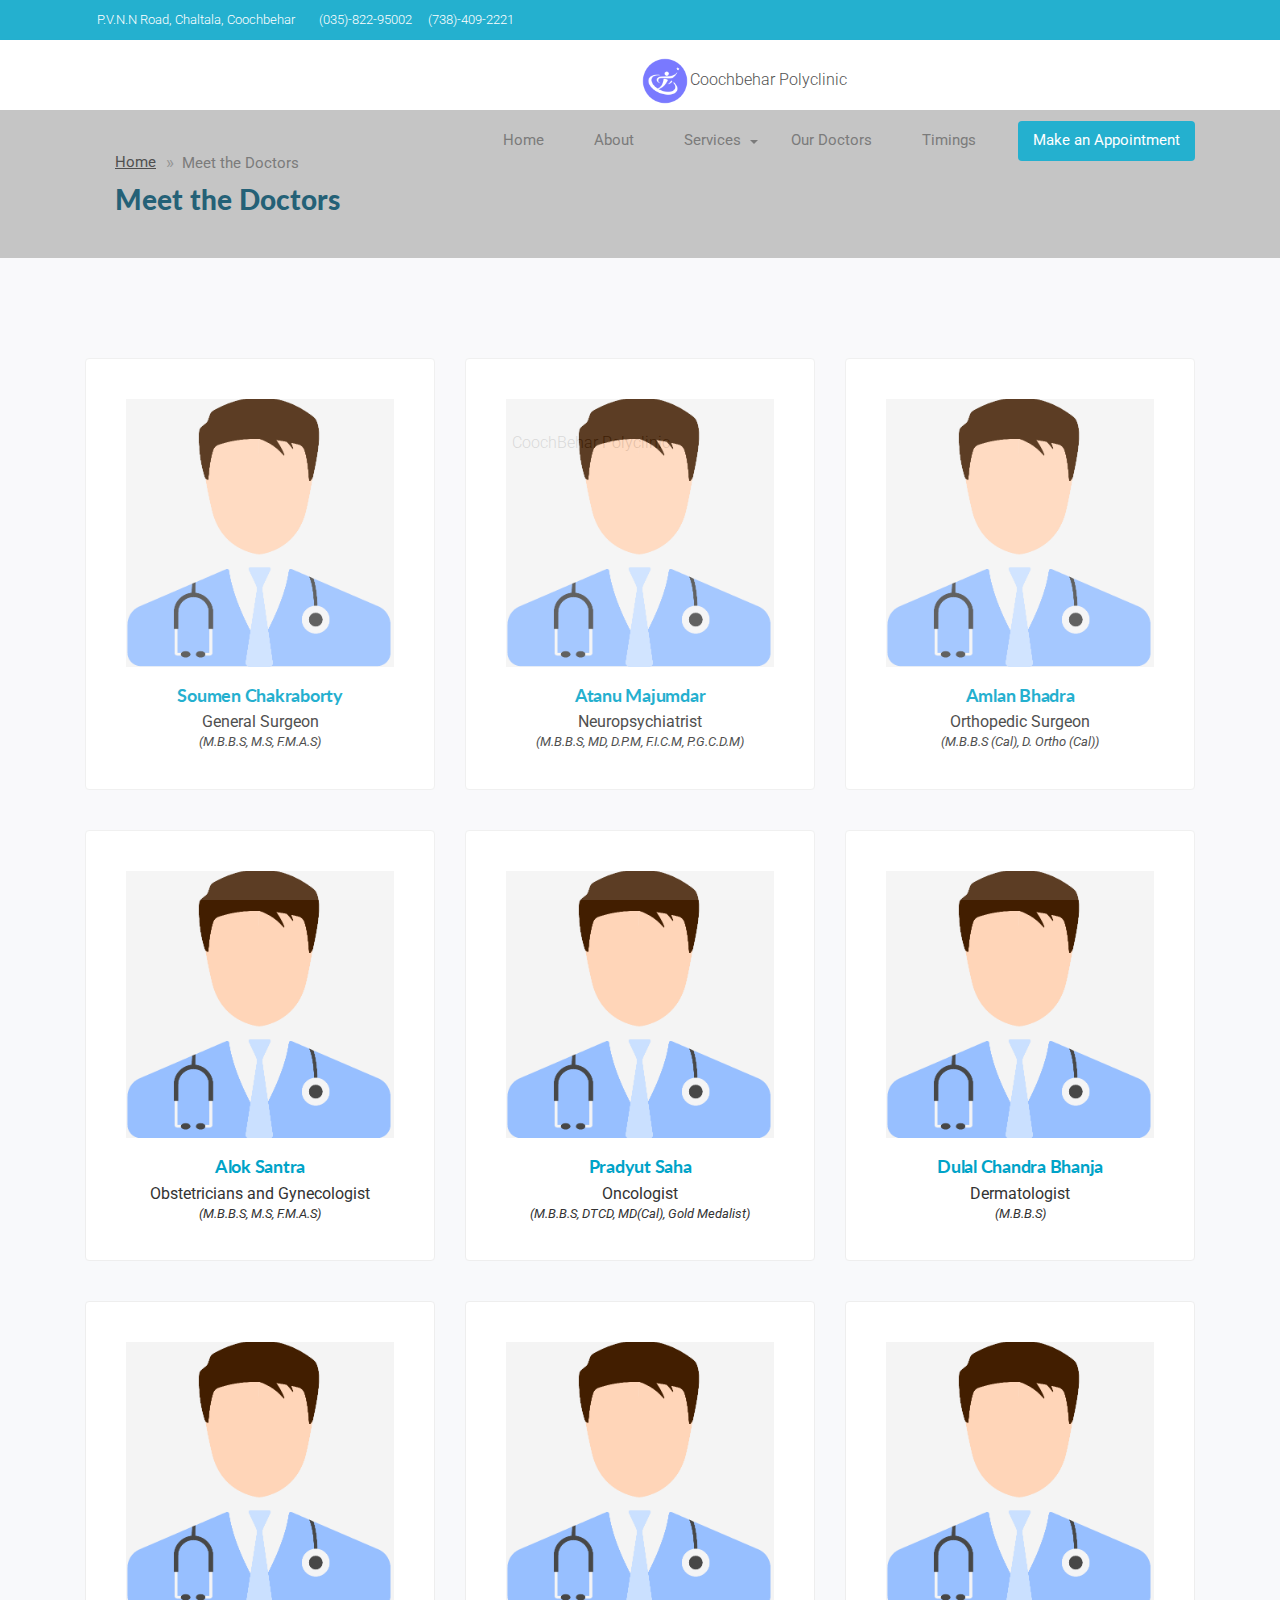
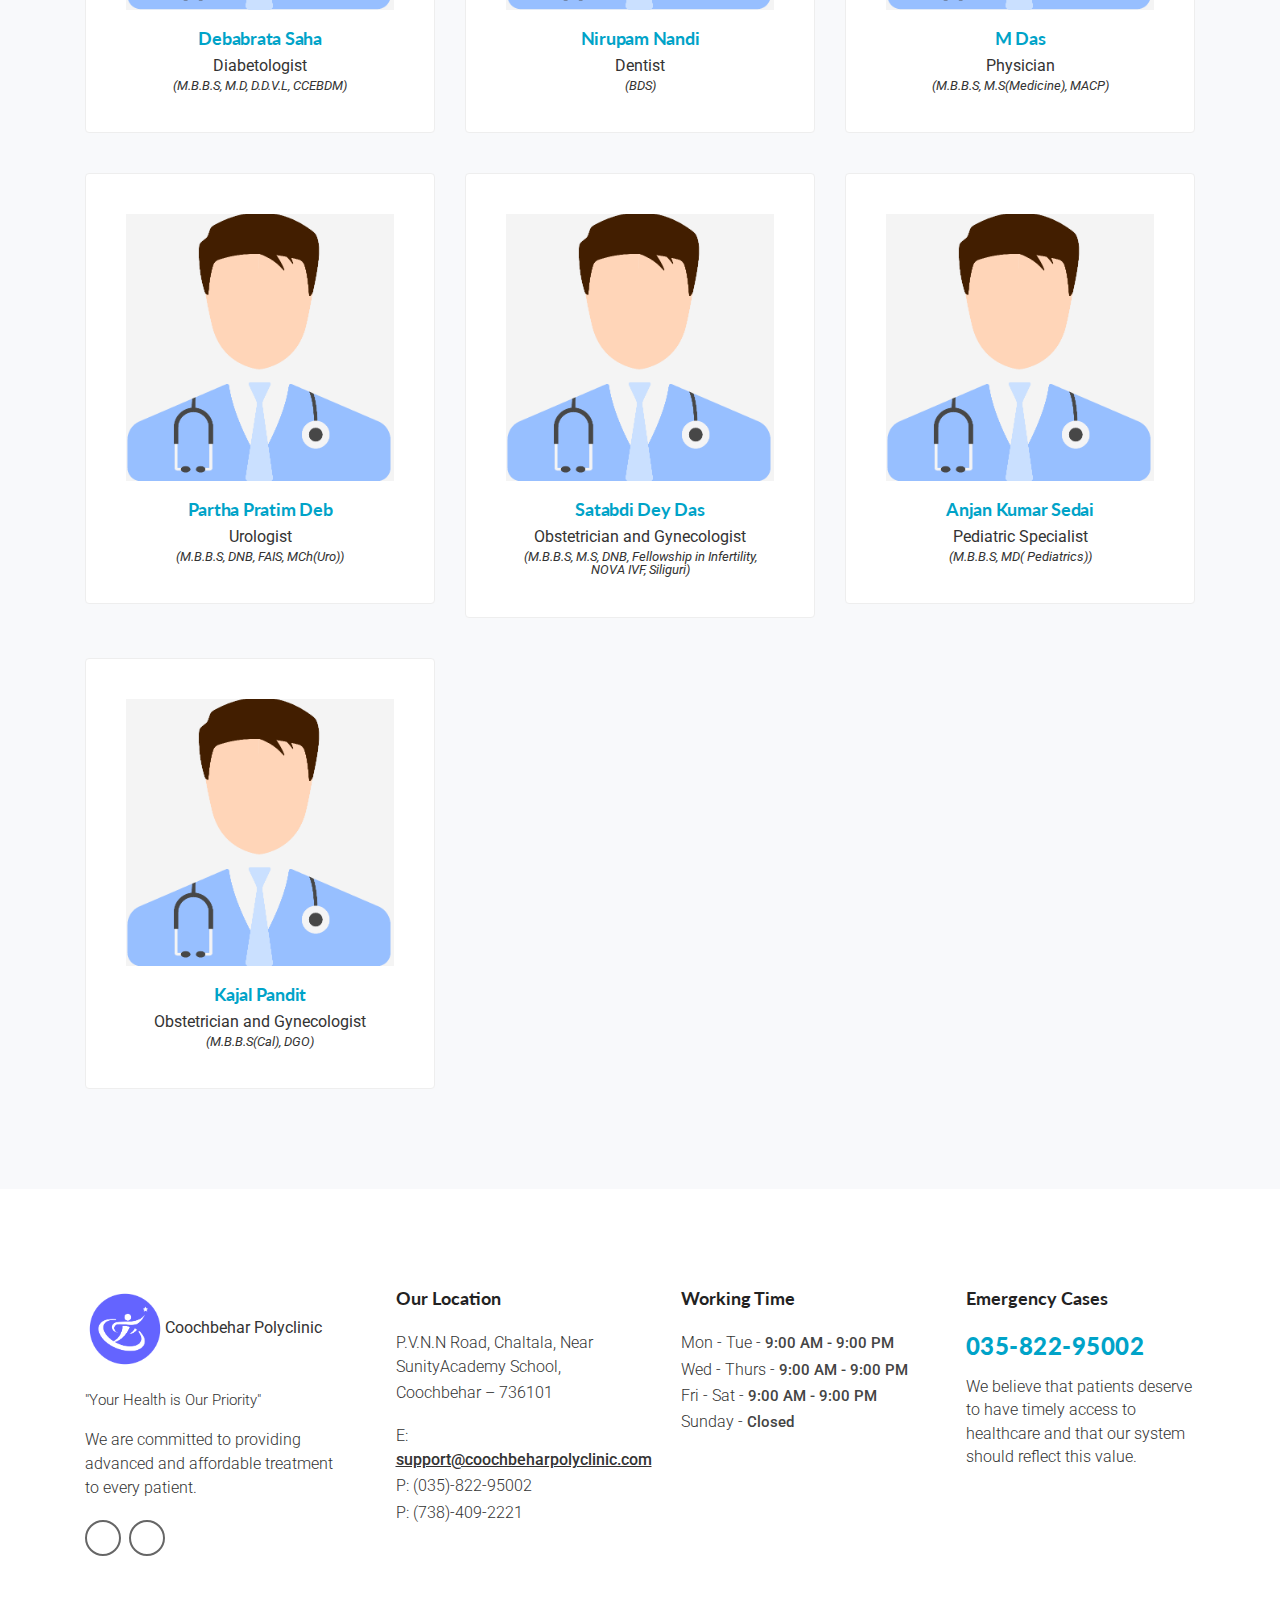
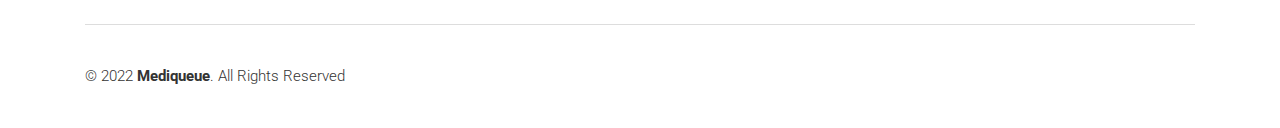
==== commit 31c63dd8: "initial commit" ====
--- a/all-doctors.html
+++ b/all-doctors.html
@@ -129,7 +129,7 @@
     					<div class="desktoplogo"><a href="#hero-1"><img src="images/0_logo-152x152.png"  width="50" height="50" alt="header-logo">Coochbehar Polyclinic</a></div>
 
     					<!-- MAIN MENU -->
-      					<nav class="wsmenu clearfix">
+						<nav class="wsmenu clearfix">
         					<ul class="wsmenu-list">
 
 
@@ -140,13 +140,13 @@
 
 
 					          	<!-- PAGES -->
-					          	<li aria-haspopup="true"><a href="#">About</a>
+					          	<li aria-haspopup="true"><a href="#about-5">About</a>
             						
 							    </li>	<!-- END PAGES -->
 
 
 					          	<!-- HALF MENU -->
-					          	<li aria-haspopup="true"><a href="#">Services <span class="wsarrow"></span></a>
+					          	<li aria-haspopup="true"><a href="#services-3">Services <span class="wsarrow"></span></a>
 					            	<div class="wsmegamenu clearfix halfmenu">
 					              		<div class="container-fluid">
 					                		<div class="row">
@@ -178,11 +178,11 @@
 
 
 					          	<!-- MEGAMENU -->
-					          	<li aria-haspopup="true"><a href="#">Our Doctors</a>
+					          	<li aria-haspopup="true"><a href="all-doctors.html">Our Doctors</a>
 							    </li>	<!-- END MEGAMENU -->
 
 								<!-- MEGAMENU -->
-								<li aria-haspopup="true"><a href="#">Timings</a>
+								<li aria-haspopup="true"><a href="#info-8">Timings</a>
 							    </li>	<!-- END MEGAMENU -->
 
 							    
@@ -562,365 +562,13 @@
 
 
 
-			<!-- STATISTIC-1
-			============================================= -->
-			<div id="statistic-1" class="bg-scroll statistic-section division">
-				<div class="container white-color">
-					<div class="row">
-
-
-						<!-- STATISTIC BLOCK #1 -->
-						<div class="col-md-6 col-lg-3">						
-							<div class="statistic-block icon-lg wow fadeInUp" data-wow-delay="0.4s">
-
-								<!-- Icon  -->
-								<span class="flaticon-062-cardiogram-3"></span>
-
-								<!-- Text -->
-								<h5 class="statistic-number">9,<span class="count-element">632</span></h5>
-								<p class="txt-400">Happy Patients</p>																			
-													
-							</div>								
-						</div>
-
-
-						<!-- STATISTIC BLOCK #2 -->
-						<div class="col-md-6 col-lg-3">								
-							<div class="statistic-block icon-lg wow fadeInUp" data-wow-delay="0.6s">
-
-								<!-- Icon  -->
-								<span class="flaticon-137-doctor"></span>
-
-								<!-- Text -->
-								<h5 class="statistic-number"><span class="count-element">178</span></h5>	
-								<p class="txt-400">Qualified Doctors</p>										
-																		
-							</div>							
-						</div>
-
-
-						<!-- STATISTIC BLOCK #3 -->
-						<div class="col-md-6 col-lg-3">					
-							<div class="statistic-block icon-lg wow fadeInUp" data-wow-delay="0.8s">	
-
-								<!-- Icon  -->
-								<span class="flaticon-065-hospital-bed"></span>
-
-								<!-- Text -->
-								<h5 class="statistic-number"><span class="count-element">864</span></h5>
-								<p class="txt-400">Clinic Rooms</p>									
-
-							</div>						
-						</div>
-					
-
-						<!-- STATISTIC BLOCK #4 -->
-						<div class="col-md-6 col-lg-3">						
-							<div class="statistic-block icon-lg wow fadeInUp" data-wow-delay="1s">	
-
-								<!-- Icon  -->
-								<span class="flaticon-040-placeholder"></span>
-
-								<!-- Text -->	
-								<h5 class="statistic-number"><span class="count-element">473</span></h5>
-								<p class="txt-400">Local Partners</p>				
-								
-							</div>						
-						</div>
-
-
-					</div>  <!-- End row -->
-				</div>	 <!-- End container -->		
-			</div>	 <!-- END STATISTIC-1 -->
-
-
-
-
-			<!-- TESTIMONIALS-2
-			============================================= -->
-			<section id="reviews-2" class="bg-lightgrey wide-100 reviews-section division">
-				<div class="container">
-
-
-					<!-- SECTION TITLE -->	
-					<div class="row">	
-						<div class="col-lg-10 offset-lg-1 section-title">		
-
-							<!-- Title 	-->	
-							<h3 class="h3-md steelblue-color">What Our Patients Say</h3>	
-
-							<!-- Text -->
-							<p>Aliquam a augue suscipit, luctus neque purus ipsum neque dolor primis libero at tempus, 
-							   blandit posuere ligula varius congue cursus porta feugiat
-							</p>
-										
-						</div> 
-					</div>	 <!-- END SECTION TITLE -->
-				
-					
-					<!-- TESTIMONIALS CONTENT -->
-					<div class="row">
-						<div class="col-md-12">					
-							<div class="owl-carousel owl-theme reviews-holder">
-
-						
-								<!-- TESTIMONIAL #1 -->
-								<div class="review-2">
-									<div class="review-txt text-center">
-
-										<!-- Quote -->
-										<div class="quote"><img src="images/quote.png" alt="quote-img" /></div>	
-
-										<!-- Author Avatar -->
-										<div class="testimonial-avatar">
-											<img src="images/review-author-1.jpg" alt="testimonial-avatar">
-										</div>
-																
-										<!-- Testimonial Text -->
-										<p>Etiam sapien sem at sagittis congue an augue massa varius egestas a suscipit
-										   magna undo tempus aliquet porta vitae
-										</p>	
-
-										<!-- Testimonial Author -->
-										<div class="review-author">
-											<h5 class="h5-sm">Scott Boxer</h5>	
-											<span>Programmer</span>	
-										</div>							
-																
-									</div>						
-								</div>	<!--END  TESTIMONIAL #1 -->
-						
-						
-								<!-- TESTIMONIAL #2 -->
-								<div class="review-2">
-									<div class="review-txt text-center">
-
-										<!-- Quote -->
-										<div class="quote"><img src="images/quote.png" alt="quote-img" /></div>	
-
-										<!-- Author Avatar -->
-										<div class="testimonial-avatar">
-											<img src="images/review-author-2.jpg" alt="testimonial-avatar">
-										</div>
-																
-										<!-- Testimonial Text -->
-										<p>Mauris donec ociis magnisa a sapien etiam sapien congue augue egestas et ultrice
-										   vitae purus diam integer congue magna ligula egestas
-										</p>										
-
-										<!-- Testimonial Author -->
-										<div class="review-author">
-											<h5 class="h5-sm">Penelopa Peterson</h5>	
-											<span>Project Manager</span>	
-										</div>
-
-									</div>						
-								</div>	<!-- END TESTIMONIAL #2 -->
-						
-						
-								<!-- TESTIMONIAL #3 -->
-								<div class="review-2">
-									<div class="review-txt text-center">
-
-										<!-- Quote -->
-										<div class="quote"><img src="images/quote.png" alt="quote-img" /></div>	
-
-										<!-- Author Avatar -->
-										<div class="testimonial-avatar">
-											<img src="images/review-author-3.jpg" alt="testimonial-avatar">
-										</div>
-																
-										<!-- Testimonial Text -->
-										<p>At sagittis congue augue an egestas magna ipsum vitae purus ipsum primis undo cubilia
-										   laoreet augue	   
-										</p>
-
-										<!-- Testimonial Author -->
-										<div class="review-author">
-											<h5 class="h5-sm">M.Scanlon</h5>	
-											<span>Photographer</span>	
-										</div>
-
-									</div>						
-								</div>	<!-- END TESTIMONIAL #3 -->
-
-
-								<!-- TESTIMONIAL #4 -->
-								<div class="review-2">
-									<div class="review-txt text-center">
-
-										<!-- Quote -->
-										<div class="quote"><img src="images/quote.png" alt="quote-img" /></div>
-
-										<!-- Author Avatar -->
-										<div class="testimonial-avatar">
-											<img src="images/review-author-4.jpg" alt="testimonial-avatar">
-										</div>	
-																
-										<!-- Testimonial Text -->
-										<p>Mauris donec ociis magnis sapien etiam sapien congue augue pretium ligula 
-										   a lectus aenean magna mauris
-										</p>
-
-										<!-- Testimonial Author -->
-										<div class="review-author">
-											<h5 class="h5-sm">Jeremy Kruse</h5>	
-											<span>Graphic Designer</span>	
-										</div>
-					
-									</div>						
-								</div>	<!-- END TESTIMONIAL #4 -->
-								
-								
-								<!-- TESTIMONIAL #5 -->
-								<div class="review-2">
-									<div class="review-txt text-center">
-
-										<!-- Quote -->
-										<div class="quote"><img src="images/quote.png" alt="quote-img" /></div>	
-
-										<!-- Author Avatar -->
-										<div class="testimonial-avatar">
-											<img src="images/review-author-5.jpg" alt="testimonial-avatar">
-										</div>
-																
-										<!-- Testimonial Text -->
-										<p>An augue in cubilia laoreet magna suscipit egestas magna ipsum at purus ipsum
-										   primis in augue ulta ligula egestas
-										</p>
-
-										<!-- Testimonial Author -->
-										<div class="review-author">
-											<h5 class="h5-sm">Evelyn Martinez</h5>	
-											<span>Senior UX/UI Designer</span>	
-										</div>						
-																
-									</div>						
-								</div>	<!-- END TESTIMONIAL #5 -->
-								
-								
-								<!-- TESTIMONIAL #6 -->
-								<div class="review-2">
-									<div class="review-txt text-center">
-
-										<!-- Quote -->
-										<div class="quote"><img src="images/quote.png" alt="quote-img" /></div>
-
-										<!-- Author Avatar -->
-										<div class="testimonial-avatar">
-											<img src="images/review-author-6.jpg" alt="testimonial-avatar">
-										</div>	
-																
-										<!-- Testimonial Text -->
-										<p>An augue cubilia laoreet undo magna at risus suscipit egestas magna an ipsum ligula
-										   vitae and purus ipsum primis
-										</p>
-
-										<!-- Testimonial Author -->
-										<div class="review-author">
-											<h5 class="h5-sm">Dan Hodges</h5>	
-											<span>Internet Surfer</span>	
-										</div>
-
-									</div>						
-								</div>	<!-- END TESTIMONIAL #6 -->
-								
-								
-								<!-- TESTIMONIAL #7 -->
-								<div class="review-2">
-									<div class="review-txt text-center">
-
-										<!-- Quote -->
-										<div class="quote"><img src="images/quote.png" alt="quote-img" /></div>	
-
-										<!-- Author Avatar -->
-										<div class="testimonial-avatar">
-											<img src="images/review-author-7.jpg" alt="testimonial-avatar">
-										</div>
-																
-										<!-- Testimonial Text -->
-										<p>Augue egestas volutpat egestas augue in cubilia laoreet magna suscipit luctus
-										   and dolor blandit vitae
-										</p>
-
-										<!-- Testimonial Author -->
-										<div class="review-author">
-											<h5 class="h5-sm">Isabel M.</h5>	
-											<span>SEO Manager</span>	
-										</div>
-
-									</div>						
-								</div>	<!-- END TESTIMONIAL #7 -->
-
-
-								<!-- TESTIMONIAL #8 -->
-								<div class="review-2">
-									<div class="review-txt text-center">
-
-										<!-- Quote -->
-										<div class="quote"><img src="images/quote.png" alt="quote-img" /></div>	
-
-										<!-- Author Avatar -->
-										<div class="testimonial-avatar">
-											<img src="images/review-author-8.jpg" alt="testimonial-avatar">
-										</div>
-																
-										<!-- Testimonial Text -->
-										<p>Augue egestas volutpat egestas augue in cubilia laoreet magna suscipit luctus
-										   and dolor blandit vitae
-										</p>
-
-										<!-- Testimonial Author -->
-										<div class="review-author">
-											<h5 class="h5-sm">Alex Ross</h5>	
-											<span>Patient</span>	
-										</div>							
-																
-									</div>						
-								</div>	<!-- END TESTIMONIAL #8 -->
-
-
-								<!-- TESTIMONIAL #9-->
-								<div class="review-2">
-									<div class="review-txt text-center">
-
-										<!-- Quote -->
-										<div class="quote"><img src="images/quote.png" alt="quote-img" /></div>
-
-										<!-- Author Avatar -->
-										<div class="testimonial-avatar">
-											<img src="images/review-author-9.jpg" alt="testimonial-avatar">
-										</div>	
-																
-										<!-- Testimonial Text -->
-										<p>Augue egestas volutpat egestas augue in cubilia laoreet magna suscipit luctus
-										   magna dolor neque vitae 								   
-										</p>
-
-										<!-- Testimonial Author -->
-										<div class="review-author">
-											<h5 class="h5-sm">Alisa Milano</h5>	
-											<span>Housewife</span>	
-										</div>
-						
-									</div>						
-								</div>	<!-- END TESTIMONIAL #9 -->
-
-							
-							</div>
-						</div>									
-					</div>	<!-- END TESTIMONIALS CONTENT --> 
-							
-						
-				</div>	   <!-- End container -->
-			</section>	 <!-- END TESTIMONIALS-2 -->
-
+			
 
 	
 
 			<!-- FOOTER-1
 			============================================= -->
-			<footer id="footer-1" class="bg-image wide-40 footer division">
+			<footer id="footer-1" class="wide-40 footer division">
 				<div class="container">
 
 
@@ -934,21 +582,19 @@
 
 								<!-- Footer Logo -->
 								<!-- For Retina Ready displays take a image with double the amount of pixels that your image will be displayed (e.g 360 x 80  pixels) -->
-								<img src="images/footer-logo-white.png" width="180" height="40" alt="footer-logo">
+								<img src="images/0_logo.png" width="80" height="80" alt="footer-logo"><b>Coochbehar Polyclinic</b>
 
 								<!-- Text -->	
-								<p class="p-sm mt-20">Aliquam orci nullam tempor sapien gravida donec an enim ipsum porta
-								   justo at velna auctor congue
+								<p class="p-sm mt-20">"Your Health is Our Priority"
 								</p>  
+								<p>We are committed to providing advanced and affordable treatment to every patient.</p>
 
 								<!-- Social Icons -->
 								<div class="footer-socials-links mt-20">
 									<ul class="foo-socials text-center clearfix">
 
-										<li><a href="#" class="ico-facebook"><i class="fab fa-facebook-f"></i></a></li>
-										<li><a href="#" class="ico-twitter"><i class="fab fa-twitter"></i></a></li>	
-										<li><a href="#" class="ico-google-plus"><i class="fab fa-google-plus-g"></i></a></li>
-										<li><a href="#" class="ico-tumblr"><i class="fab fa-tumblr"></i></a></li>			
+										<li><a href="https://www.facebook.com/cobpoly/" class="ico-facebook"><i class="fab fa-facebook-f"></i></a></li>
+										<li><a href="https://www.instagram.com/coochbeharpolyclinic/" class="ico-instagram"><i class="fab fa-instagram"></i></a></li>			
 																																				
 										<!--
 										<li><a href="#" class="ico-behance"><i class="fab fa-behance"></i></a></li>	
@@ -977,14 +623,15 @@
 								<h5 class="h5-xs">Our Location</h5>
 
 								<!-- Address -->
-								<p>121 King Street, Melbourne,</p> 
-								<p>Victoria 3000 Australia</p>
+								<p>P.V.N.N Road, Chaltala, Near SunityAcademy School,</p> 
+								<p>Coochbehar – 736101</p>
 								
 								<!-- Email -->
-								<p class="foo-email mt-20">E: <a href="mailto:yourdomain@mail.com">hello@yourdomain.com</a></p>
+								<p class="foo-email mt-20">E: <a href="mailto:support@coochbeharpolyclinic.com">support@coochbeharpolyclinic.com</a></p>
 
 								<!-- Phone -->
-								<p>P: +12 9 8765 4321</p>
+								<p>P: (035)-822-95002 </p>
+								<p>P: (738)-409-2221</p>
 
 							</div>
 						</div>
@@ -998,10 +645,10 @@
 								<h5 class="h5-xs">Working Time</h5>
 
 								<!-- Working Hours -->
-								<p class="p-sm">Mon - Wed - <span>9:00 AM - 7:00 PM</span></p>
-								<p class="p-sm">Thursday - <span>9:00 AM - 6:30 PM</span></p>
-								<p class="p-sm">Friday - <span>9:00 AM - 6:00 PM</span></p>
-								<p class="p-sm">Sat - Sun - <span>Closed</span></p>									
+								<p class="p-sm">Mon - Tue - <span>9:00 AM - 9:00 PM</span></p>
+								<p class="p-sm">Wed - Thurs - <span>9:00 AM - 9:00 PM</span></p>
+								<p class="p-sm">Fri - Sat - <span>9:00 AM - 9:00 PM</span></p>
+								<p class="p-sm">Sunday - <span>Closed</span></p>							
 
 							</div>
 						</div>
@@ -1015,11 +662,10 @@
 								<h5 class="h5-xs">Emergency Cases</h5>
 
 								<!-- Footer List -->
-								<h5 class="h5-xl blue-color">1-800-123-4560</h5>
+								<h5 class="h5-xl blue-color">035-822-95002</h5>
 
 								<!-- Text -->	
-								<p class="p-sm mt-15">Aliquam orci nullam undo tempor sapien gravida donec enim ipsum porta
-								   justo velna aucto magna
+								<p class="p-sm mt-15">We believe that patients deserve to have timely access to healthcare and that our system should reflect this value.
 								</p> 																												
 
 							</div>
@@ -1033,7 +679,7 @@
 					<div class="bottom-footer">
 						<div class="row">
 							<div class="col-md-12">
-								<p class="footer-copyright">&copy; 2019 <span>MedService</span>. All Rights Reserved</p>
+								<p class="footer-copyright">&copy; 2022 <span>Mediqueue</span>. All Rights Reserved</p>
 							</div>
 						</div>
 					</div>
